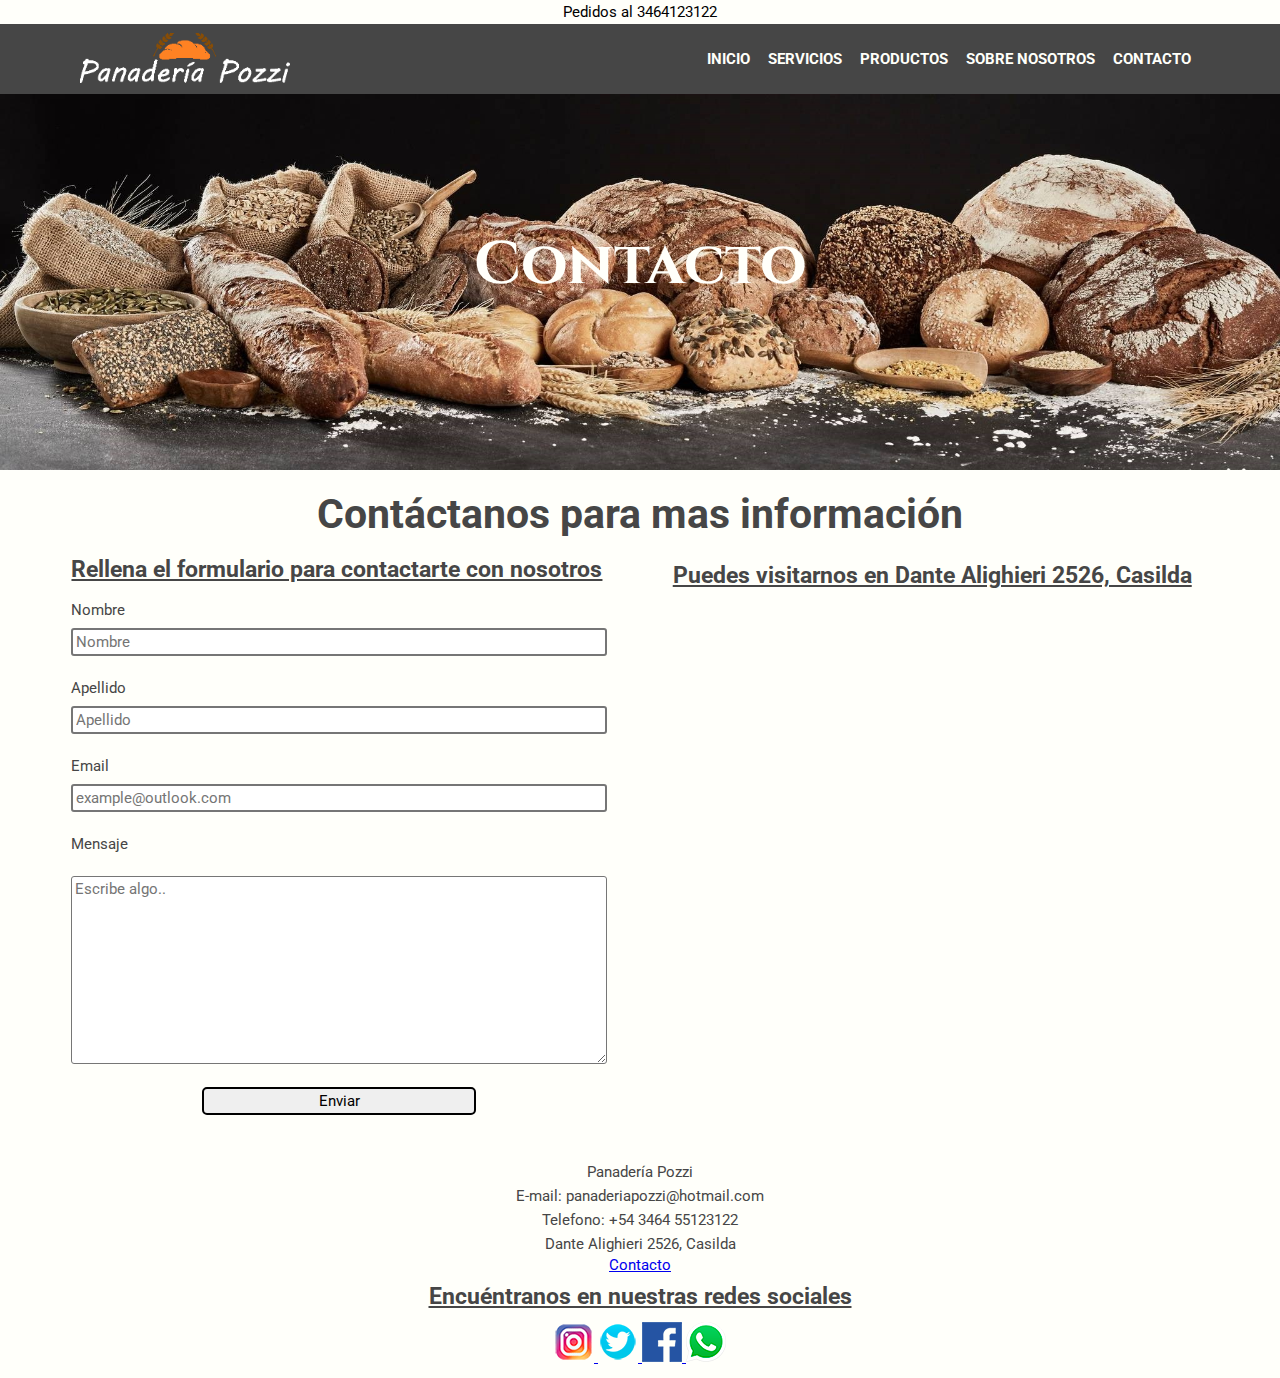
==== pages/contacto.html @ 0dfd6c81 "subida inicial del proyecto" ====
<!DOCTYPE html>
<html lang="en">
<head>
    <meta charset="UTF-8">
    <meta http-equiv="X-UA-Compatible" content="IE=edge">
    <meta name="viewport" content="width=device-width, initial-scale=1.0">
    <link rel="icon" href="../images/logo-favicon/faviconpanaderia.png" type="image/png"/>
    <title>Panadería Pozzi - Contacto</title>
    <link rel="stylesheet" href="../css/style.css">
</head>
<body>
    
    <div class="headerPedidos">
        <p>Pedidos al 3464123122</p>
    </div>
    
    <!--INICIA CONTENEDOR GENERAL-->
    <div class="contenedorGeneral">
        
        <!--INICIA NAV-->
        <div class="contenedorNav" id="nav">
            <nav class="nav">
                <a href="../index.html">
                    <img src="../images/logo-favicon/logopanaderia.png" alt="logo de Panadería Pozzi" class="logoPanaderia">
                </a>
                <ul class="listaDesordenada">
                    <li class="itemsLista">
                        <a href="../index.html" class="linksLista">Inicio</a>
                    </li>
                    <li class="itemsLista">
                        <a href="servicios.html" class="linksLista">Servicios</a>
                    </li>
                    <li class="itemsLista">
                        <a href="productos.html" class="linksLista">Productos</a>
                    </li>
                    <li class="itemsLista">
                        <a href="sobrenosotros.html" class="linksLista">Sobre nosotros</a>
                    </li>
                    <li class="itemsLista">
                        <a href="contacto.html" class="linksLista">Contacto</a>
                    </li>
                </ul>
            </nav>
        </div>
        <!--TERMINA NAV-->
        
        <!--INICIA HEADER-->
        <header class="header" id="header">
            <h1 class="h1Header">Contacto</h1>
            <img src="../images/imagenes-principales/panaderia2.jpg" alt="imagen principal" class="imagenHeader">
        </header>
        <!--TERMINA HEADER-->
        
        <!--EMPIEZA MAIN-->
        <main>
            
            <!--INICIA SECCION FORMULARIO DE CONTACTO-->
            <section class="contenedorFormulario" id="form">
                <div class="h2Titulo">
                    <h2>Contáctanos para mas información</h2>
                </div>
                <form action="#" class="formulario">
                    <fieldset class="contenedorCasillas">
                        <legend>
                            <h3 class="h3Subtitulo">Rellena el formulario para contactarte con nosotros</h3>
                        </legend>
                        <label for="name" class="casilla">Nombre</label>
                        <input type="name" id="name" placeholder="Nombre" class="inputCasilla">
                        <br>    
                        <label for="lastname" class="casilla">Apellido</label>
                        <input type="lastname" id="lastname" placeholder="Apellido" class="inputCasilla">   
                        <br>   
                        <label for="email" class="casilla">Email</label>
                        <input type="email" id="email" placeholder="example@outlook.com" class="inputCasilla">
                        <br>
                        <label for="mensaje" class="casilla">Mensaje</label>
                        <br>
                        <textarea name="e" id="mensaje" cols="30" rows="10" placeholder="Escribe algo.." class="inputCasilla"></textarea>
                        <br>
                        <input type="submit" value="Enviar" class="botonEnviar">
                    </fieldset> 
                    <div class="map">
                        <h3 class="h3Subtitulo">Puedes visitarnos en Dante Alighieri 2526, Casilda</h3>
                        <iframe class="mapa" src="https://www.google.com/maps/embed?pb=!1m18!1m12!1m3!1d836.0761912946494!2d-61.169208714209994!3d-33.04844239927085!2m3!1f0!2f0!3f0!3m2!1i1024!2i768!4f13.1!3m3!1m2!1s0x95b62d3735c07859%3A0x8894fac46215d79d!2sDante%20Alighieri%202526%2C%20Casilda%2C%20Santa%20Fe!5e0!3m2!1ses-419!2sar!4v1653486274850!5m2!1ses-419!2sar" width="100%" height="100%" style="border:0;" allowfullscreen="" loading="lazy" referrerpolicy="no-referrer-when-downgrade"></iframe>
                    </div>
                </form>        
            </section>
            <!--TERMINA SECCION FORMULARIO DE CONTACTO-->
        
        </main>
        <!--TERMINA MAIN-->
        
        <!--EMPIEZA FOOTER-->
        <footer class="contenedorFooter" id="footer">
            <div class="informacionContacto">
                <p class="texto">Panadería Pozzi</p>
                <p class="texto">E-mail: panaderiapozzi@hotmail.com</p>
                <p class="texto">Telefono: +54 3464 55123122</p>
                <p class="texto">Dante Alighieri 2526, Casilda</p>
                <a href="contacto.html" class="texto">Contacto</a>
            </div>    
            <div class="redesSociales">    
                <h3 class="h3Subtitulo">Encuéntranos en nuestras redes sociales</h3>
            </div>
            <div class="logosRedes">    
                <a href="https://www.instagram.com" target="_blank">
                    <img src="../images/logo-redes/logoinstagram.png" alt="logo de instagram">
                </a>
                <a href="https://www.twitter.com" target="_blank">
                    <img src="../images/logo-redes/logotwitter.png" alt="logo de twitter">
                </a>
                <a href="https://www.facebook.com" target="_blank">
                    <img src="../images/logo-redes/logofacebook.png" alt="logo de facebook">
                </a>
                <a href="https://www.whatsapp.com" target="_blank">
                    <img src="../images/logo-redes/logowhatsapp.png" alt="logo de whatsapp">
                </a>
            </div>
        </footer>
        <!--TERMINA FOOTER-->
    
    </div>
    <!--TERMINA CONTENEDOR GENERAL-->

</body>
</html>
---- css/style.css ----
@import url('https://fonts.googleapis.com/css2?family=Cinzel:wght@500&family=Roboto:wght@300&display=swap');

* {
    font-family: 'Roboto', sans-serif;
    margin: 0px;
    padding: 0px;
    box-sizing: border-box;
    overflow-x: hidden;
}

html {
    font-size: 62.5%;
}

body {
    background-color: #FFFFFA;
}

/*RESOLUCION 375PX*/

/*INICIA GRID GENERAL*/
.contenedorGeneral {
    display: grid;
    grid-template-columns: 1fr;
	grid-template-rows: auto;
    grid-template-areas:
    "nav"
    "header"
    "section"
    "productos"
    "form"
    "footer";
}

#nav {
    grid-area: nav;
}

#header {
    grid-area: header;
}

#section {
    grid-area: section;
}

#productos {
    grid-area: productos;
}

#form {
    grid-area: form;
}

#footer {
    grid-area: footer;
}
/* TERMINA GRID GENERAL*/

/* INICIA BARRA DE NAVEGACION*/
.headerPedidos {
    background-color: #FFFFFA;
    text-align: center;
    font-size: 1.5rem;
    padding: 3px;
    display: none;
}   

.contenedorNav {
    background-color: #464646;
    position: sticky;
    top: 0px;
    left: 0px;
    width: 100%;
    z-index:10;
    padding: 6px;
}

/*NAV*/
.nav {
    display: flex;
    flex-direction: column;
    justify-content: center;
    text-align: center;
}

    /*LOGO DE LA NAV*/
    .logoPanaderia {
        max-height: 40px;
        margin: 3px;
    }

        /*UL*/
        .listaDesordenada {
            list-style: none;
            display: flex;
            justify-content: space-evenly;
            padding: 6px 0px;
        }

            /*LI*/
            .itemsLista {
                font-size: 1.1rem;
                text-transform: uppercase;
                width: max-content;
                padding: 3px;
            }
        
                /*A*/
                .linksLista {
                color: #FFFFFA;
                text-decoration: none;
                list-style: none;
                font-weight: bold;
            }

            /*HOVER A*/
            .linksLista:hover {
                color: #FF6600;
                transition: 0.5s;
                border-radius: 4px;
                cursor: pointer;
            }
/*TERMINA BARRA DE NAVEGACION*/

/* INICIA IMAGEN PRINCIPAL Y TITULO PRINCIPAL*/
.header {
    width: 100%;
    position: relative;
    text-align: center;
    display: inline-block;
}
    
    .h1Header {
        color: #FFFFFA;
        position: absolute;
        top: 45%;
        left: 50%;
        font-family: 'Cinzel', serif;
        font-size: 2.7rem;
        transform: translate(-50%, -50%);
        width: 100%;
    }
    
    .imagenHeader {
        width: 100%;
        }
/*TERMINA IMAGEN PRINCIPAL Y TITULO PRINCIPAL*/

/* INICIA TITULOS SECUNDARIOS*/
.h2Titulo {
    color: #464646;
    font-size: 1.5rem;
    text-align: center;
    padding: 6px;
}

.h3Subtitulo {
    font-size: 1.7rem;
    text-decoration: underline;
    padding: 6px;
}
/* TERMINA TITULOS SECUNDARIOS*/

/*INICIA SECCIONES*/
.contenedorSeccion {
    font-size: 1.5rem;
    color: #464646;
    display: flex;
    flex-direction: column;
    margin: 12px;
}

    .contenedorArticulos {
        display: flex;
        flex-direction: column;
    }

        .articulo {
            text-align: center;
            padding: 6px;
        }

            .imagenServiciosNosotros {
                padding: 6px;
            }

            .texto{
                font-size: 1.5rem;
                padding: 3px;
                text-align: center;
            }
/*TERMINA SECCIONES*/

/*INICIA SECCION PRODUCTOS*/
.contenedorProductos {
    display: flex;
    flex-direction: column;
    color: #464646;
    font-size: 1.5rem;
    padding: 0px;
    margin: 12px;
}

    .producto {
        display: flex;
        flex-direction: column;
        align-items: center;
        padding: 6px;
        width: 100%;
    }

        .infoProducto {
            display: flex;
            flex-direction: column;
            align-items: center;
            width: 100%;
        }

            .imagen {
                width: 100%;
                max-width: 450px;
            }

                .botonComprar {
                    font-size: 1.5rem;
                    padding: 3px;
                    width: 100px;
                    border-radius: 5px;
                    border-style: solid;
                    margin: 6px 0px;
                }

                .botonComprar:hover {
                    background-color: #FF6600;
                    transition: 0.5s;
                    color: white;
                }
/*TERMINA SECCION PRODUCTOS*/

/*INICIO FORMULARIO Y CONTACTO*/
.contenedorFormulario {
    color: #464646;
    display: flex;
    flex-direction: column;
    margin: 12px;
}

    .formulario {
        display: flex;
        flex-direction: column;
        justify-content: center;
        padding: 6px;
    }

        .contenedorCasillas {
            display: flex;
            flex-direction: column;
            gap: 3px;
            border: none;
            padding: 6px;
        }

            .casilla {
                font-size: 1.5rem;
                padding: 6px;
            }

            .inputCasilla {
                font-size: 1.5rem;
                padding: 3px;
                margin: 0px 6px;
                border-radius: 3px;
                border-style: solid;
            }

            .botonEnviar {
                font-size: 1.5rem;
                padding: 3px;
                width: 100%;
                border-radius: 5px;
                border-style: solid;
                margin: 6px 0px;
            }

                .botonEnviar:hover {
                    background-color: #FF6600;
                    transition: 0.5s;
                    color: white;
                }

        .map {
            width: 100%;
            overflow: hidden;
            padding: 6px;
            display: flex;
            flex-direction: column;
            align-self: center;
        }
/*TERMINA FORMULARIO Y CONTACTO*/

/*EMPIEZA FOOTER*/
.contenedorFooter{
    font-size: 1.5rem;
    color: #464646;
    display: flex;
    flex-direction: column;
    margin: 12px;
}

    .informacionContacto{
        text-align: center;
        padding: 3px;
    }

    .redesSociales{
        text-align: center;
        }
    
    .logosRedes{
        text-align: center;
        padding-top: 6px;
    }
/*TERMINA FOOTER*/


/*----------------------------------------------------------------*/


/*RESOLUCION 768px*/

@media (min-width: 768px) {
    
/*INICIA GRID GENERAL*/
.contenedorGeneral {
    display: grid;
    grid-template-columns: repeat (2, 1fr);
    grid-template-rows: auto;
    grid-template-areas:
    "nav nav"
    "header header"
    "section section"
    "productos productos"
    "form form"
    "footer footer";
}
/*TERMINAS GRID GENERAL*/

/*INICIA BARRA DE NAVEGACION*/
    .headerPedidos{
        display: none;
    }

/*NAV*/        
.nav {
    flex-direction: row;
    justify-content: space-between;
    margin: 0px auto;
}

    /*LOGO DE LA NAV*/        
    .logoPanaderia {
        max-height: 40px;
        margin-left: 20px;
    }        

        /*UL*/           
        .listaDesordenada {
            margin-right: 20px;
            align-items: center;
        }
            /*LI*/           
            .itemsLista {
                font-size: 1.3rem;
                margin: 0px 4px;
            }
/*TERMINA BARRA DE NAVEGACION*/

/*COMIENZA CONTENIDO MAIN*/

/*INICA IMAGEN PRINCIPAL Y TITULO PRINCIPAL*/
.h1Header {
    font-size: 3.5rem;
}
/*INICA IMAGEN PRINCIPAL Y TITULO PRINCIPAL*/

/*INICIA TITULOS SECUNDARIOS*/
.h2Titulo {
    font-size: 2rem;
}

.h3Subtitulo {
    font-size: 1.7rem;
}
/*TERMINA TITULOS SECUNDARIOS*/

/*INICIA SECCIONES*/
.contenedorArticulos {
    align-self: center;
    width: 80%;
}

    .articulo{
        width: 100%;
    }
/*TERMINA SECCIONES*/

/*INICIA FORMULARIO Y CONTACTO*/
.formulario {
    width: 80%;
    align-self: center;
}

.mapa {
    height: 400px;
}
/*TERMINA FORMULARIO Y CONTACTO*/

/*INICIA SECCION PRODUCTOS*/
.contenedorProductos {
    flex-wrap: wrap;
    flex-direction: row;
    justify-content: space-evenly;
}

    .producto {
        width: 50%;
    }

    .imagen {
        max-width: 330px;
    }
/*TERMINA SECCION PRODUCTOS*/

}


/*----------------------------------------------------------------*/


/*RESOLUCION 1024PX*/

@media (min-width: 1024px) {

/*INICIA GRID GENERAL*/
.contenedorGeneral {
    display: grid;
    grid-template-columns: repeat (4, 1fr);
    grid-template-rows: auto;
    grid-template-areas:
    "nav nav nav nav"
    "header header header header"
    "section section section section"
    "productos productos productos productos"
    "form form form form"
    "footer footer footer footer";
}
/*TERMINA GRID GENERAL*/

/*INICIA BARRA DE NAVEGACION*/
    .headerPedidos{
        display: block;
    }

        /*LOGO DE LA NAV*/
        .logoPanaderia {
            max-height: 50px;
            margin-left: 40px;
        }

            /*UL*/
            .listaDesordenada {
                margin-right: 40px;
                align-items: center;
            }

                /*LI*/           
                .itemsLista {
                    font-size: 1.5rem;
                    margin: 0px 6px;
                }
/*TERMINA BARRA DE NAVEGACION*/

/*INICIA IMAGEN PRINCIPAL Y TITULO PRINCIPAL*/
.h1Header {
    font-size: 5rem;
}
/*TERMINA IMAGEN PRINCIPAL Y TITULO PRINCIPAL*/

.h2Titulo {
    font-size: 2.5rem;
}

.h3Subtitulo {
    font-size: 2rem;
}
/*INICIA TITULOS SECUNDARIOS*/

/*INICIA SECCIONES*/
    .contenedorArticulos {
        flex-direction: row;
        justify-content: space-evenly;
        width: 100%;
    }
/*TERMINA SECCIONES*/

/*INICIA FORMULARIO Y CONTACTO*/
.formulario {
    width: 100%;
}
/*TERMINA FORMULARIO Y COTACTO*/

/*INICIA SECCION PRODUCTOS*/
    .producto {
        width: 30%;
    }

    .imagen {
        max-width: 300px;
    }

    .imagen:hover {
        transform: scale(1.03);
        transition: 1s;
        cursor: pointer;
    }

        .infoProducto {
            display: flex;
            flex-direction: column;
            align-items: center;
        }

/*TERMINA SECCION PRODUCTOS*/
}


/*----------------------------------------------------------------*/


/*INICIA RESOLUCION 1200px*/

@media (min-width: 1200px) {
    
/*INICIA GRID GENERAL*/
.contenedorGeneral {
    display: grid;
    grid-template-columns: repeat (5, 1fr);
    grid-template-rows: auto;
    grid-template-areas:
    "nav nav nav nav"
    "header header header header"
    "section section section section"
    "productos productos productos productos"
    "form form form form"
    "footer footer footer footer";
}
/*INICIA GRID GENERAL*/

/*INICIA BARRA DE NAVEGACION*/
    .headerPedidos {
        display: block;
    }
    
    /*NAV*/
    .nav {
        max-width: 1200px;
    }
    
    /*LOGO DE LA NAV*/
    .logoPanaderia {
        max-height: 50px;
    }

        /*LI*/           
        .itemsLista {
            font-size: 1.5rem;
            margin: 0px 6px;
        }
/*TERMINA BARRA DE NAVEGACION*/

/*INICIA IMAGEN PRINCIPAL Y TITULO PRINCIPAL*/
.h1Header {
font-size: 6rem;
}
/*TERMINA IMAGEN PRINCIPAL Y TITULO PRINCIPAL*/

/*INICIA TITULOS SECUNDARIOS*/
.h2Titulo {
    font-size: 2.7rem;
}

.h3Subtitulo {
    font-size: 2.3rem;
}
/*TERMINA TITULOS SECUNDARIOS*/

/*INICIA SECCIONES*/
.articulo {
    width: 30%;
}
/*TERMINA SECCION PRODUCTOS*/

/*INICIA FORMULARIO Y CONTACTO*/
.formulario {
    width: 100%;
    flex-direction: row;
    justify-content: space-evenly;
}

    .contenedorCasillas {
        width: 45%;
    }

    .map {
        width: 45%;
        align-self: flex-start;
    }

        .botonEnviar {
            width: 50%;
            align-self: center;
        }
/*TERMINA FORMULARIO Y CONTACTO*/

/*INICIA SECCION PRODUCTOS*/
.contenedorProductos {
flex-direction: row;
}

    .producto {
        width: 25%;
    }

    .imagen{
        padding: 24px;
        max-width: 400px;
    }

    .imagen:hover {
        transform: scale(1.05);
        transition: 1s;
        cursor: pointer;
    }
    /*TERMINA SECCION PRODUCTOS*/

}
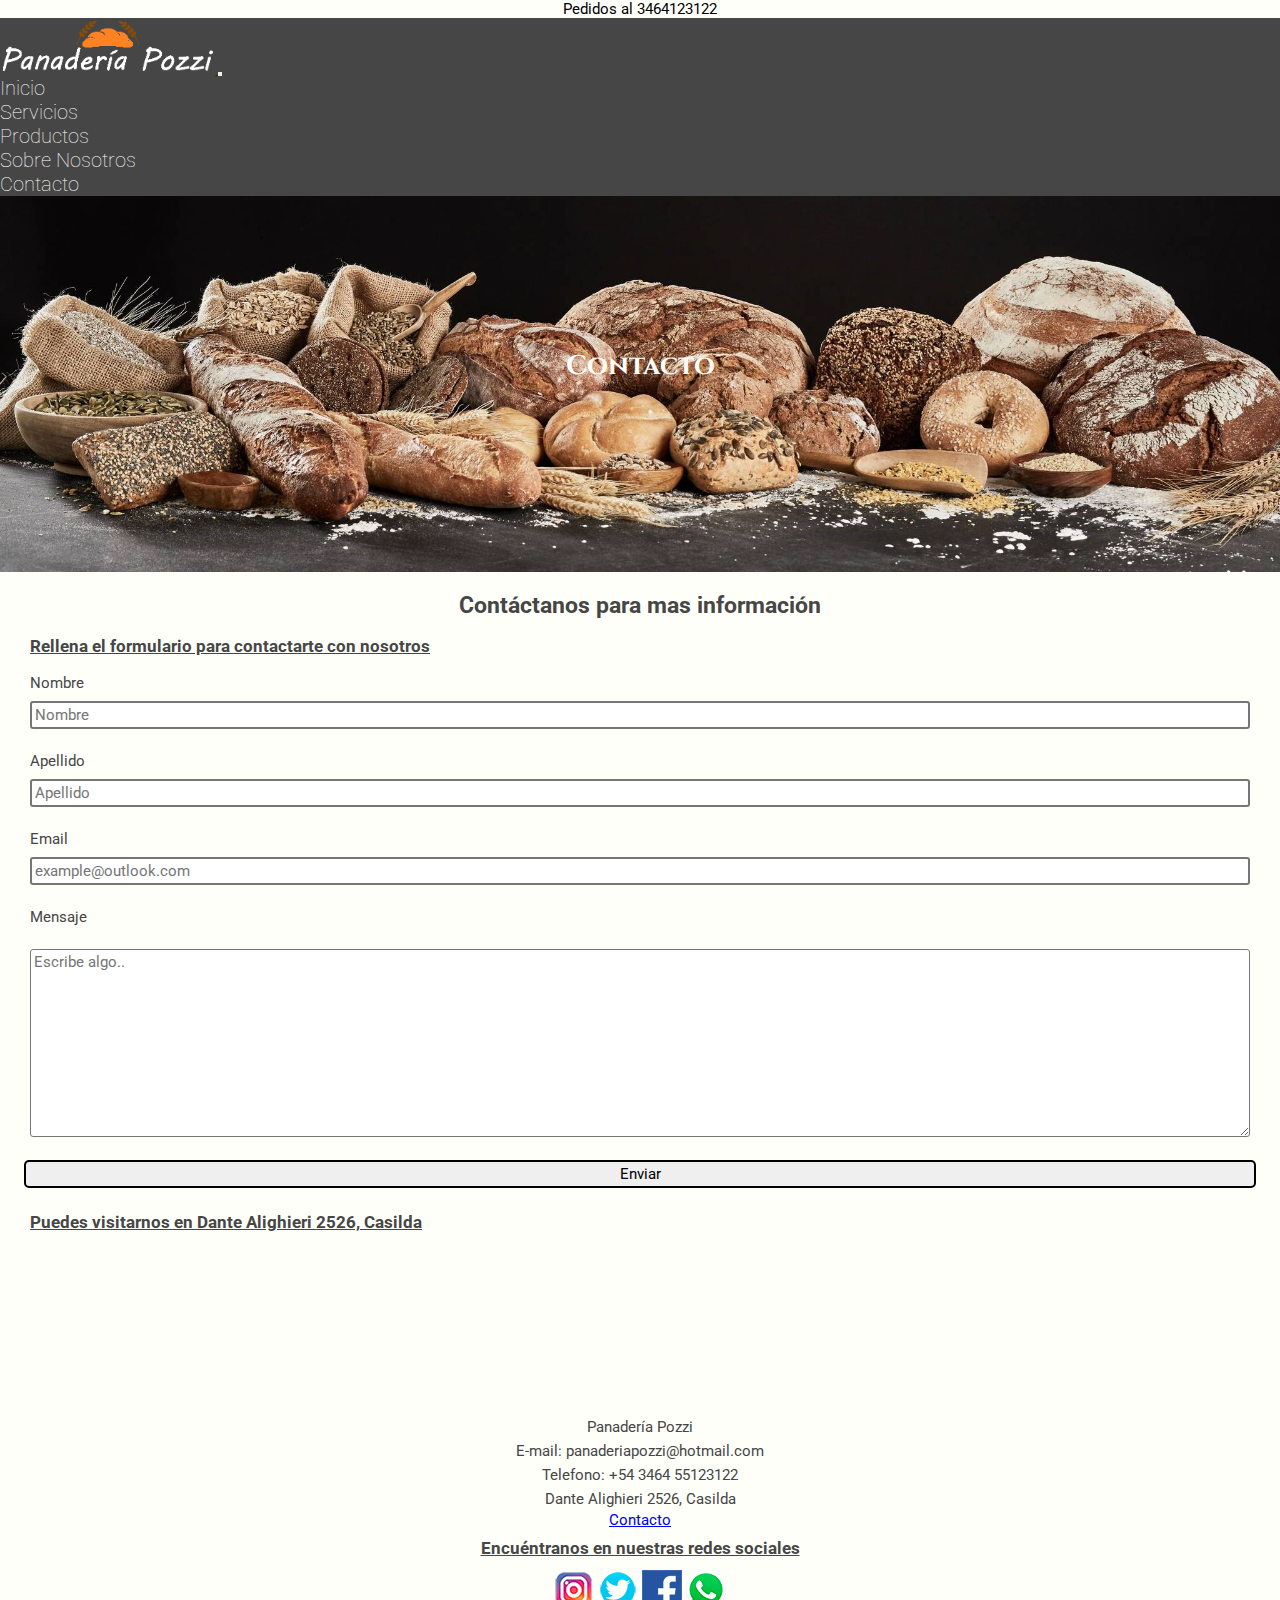
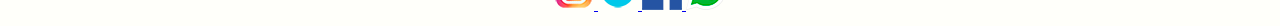
==== commit 2b489152: "subida de nav bootstrap" ====
--- a/pages/contacto.html
+++ b/pages/contacto.html
@@ -1,45 +1,58 @@
 <!DOCTYPE html>
 <html lang="en">
 <head>
-    <meta charset="UTF-8">
+    <meta charset="utf-8">
     <meta http-equiv="X-UA-Compatible" content="IE=edge">
-    <meta name="viewport" content="width=device-width, initial-scale=1.0">
+    <meta name="viewport" content="width=device-width, initial-scale=1">
     <link rel="icon" href="../images/logo-favicon/faviconpanaderia.png" type="image/png"/>
-    <title>Panadería Pozzi - Contacto</title>
+    <title>Panadería Pozzi - Te acompañamos en cada ocasión</title>
+    
+    <!-- Bootstrap CSS -->
+    <link href="https://cdn.jsdelivr.net/npm/bootstrap@5.0.2/dist/css/bootstrap.min.css" rel="stylesheet" integrity="sha384-EVSTQN3/azprG1Anm3QDgpJLIm9Nao0Yz1ztcQTwFspd3yD65VohhpuuCOmLASjC" crossorigin="anonymous">
+    
+    <!-- MI CSS -->
     <link rel="stylesheet" href="../css/style.css">
 </head>
+
 <body>
     
     <div class="headerPedidos">
-        <p>Pedidos al 3464123122</p>
+        <p class="my-0">Pedidos al 3464123122</p>
     </div>
     
     <!--INICIA CONTENEDOR GENERAL-->
     <div class="contenedorGeneral">
         
         <!--INICIA NAV-->
-        <div class="contenedorNav" id="nav">
-            <nav class="nav">
-                <a href="../index.html">
-                    <img src="../images/logo-favicon/logopanaderia.png" alt="logo de Panadería Pozzi" class="logoPanaderia">
-                </a>
-                <ul class="listaDesordenada">
-                    <li class="itemsLista">
-                        <a href="../index.html" class="linksLista">Inicio</a>
-                    </li>
-                    <li class="itemsLista">
-                        <a href="servicios.html" class="linksLista">Servicios</a>
-                    </li>
-                    <li class="itemsLista">
-                        <a href="productos.html" class="linksLista">Productos</a>
-                    </li>
-                    <li class="itemsLista">
-                        <a href="sobrenosotros.html" class="linksLista">Sobre nosotros</a>
-                    </li>
-                    <li class="itemsLista">
-                        <a href="contacto.html" class="linksLista">Contacto</a>
-                    </li>
-                </ul>
+        <div id="nav" class="sticky-top">
+            <nav class="navbar navbar-expand-md navbar-light bg-grey">
+                <div class="container-fluid">
+                    <a class="navbar-brand" href="../index.html">
+                        <img src="../images/logo-favicon/logopanaderia.png" alt="logo de Panadería Pozzi" class="logoPanaderia">
+                    </a>
+                    <button class="navbar-toggler" type="button" data-bs-toggle="collapse" data-bs-target="#navbarSupportedContent" aria-controls="navbarSupportedContent" aria-expanded="false" aria-label="Toggle navigation">
+                    <span class="navbar-toggler-icon"></span>
+                    </button>
+                    <div class="collapse navbar-collapse" id="navbarSupportedContent">
+                        <ul class="navbar-nav ms-auto mb-0 mb-lg-0">
+                            <li class="nav-item px-2 py-2">
+                                <a class="links-lista" aria-current="page" href="../index.html">Inicio</a>
+                            </li>
+                            <li class="nav-item px-2 py-2">
+                                <a class="links-lista" href="servicios.html">Servicios</a>
+                            </li>
+                            <li class="nav-item px-2 py-2">
+                                <a class="links-lista" href="productos.html">Productos</a>
+                            </li>
+                            <li class="nav-item px-2 py-2">
+                                <a class="links-lista" href="sobrenosotros.html">Sobre Nosotros</a>
+                            </li>
+                            <li class="nav-item px-2 py-2">
+                                <a class="links-lista" href="contacto.html">Contacto</a>
+                            </li>
+                        </ul>
+                    </div>
+                </div>
             </nav>
         </div>
         <!--TERMINA NAV-->
@@ -122,5 +135,8 @@
     </div>
     <!--TERMINA CONTENEDOR GENERAL-->
 
+    <!-- Option 1: Bootstrap Bundle with Popper -->
+    <script src="https://cdn.jsdelivr.net/npm/bootstrap@5.0.2/dist/js/bootstrap.bundle.min.js" integrity="sha384-MrcW6ZMFYlzcLA8Nl+NtUVF0sA7MsXsP1UyJoMp4YLEuNSfAP+JcXn/tWtIaxVXM" crossorigin="anonymous"></script>
+
 </body>
 </html>--- a/css/style.css
+++ b/css/style.css
@@ -5,7 +5,6 @@
     margin: 0px;
     padding: 0px;
     box-sizing: border-box;
-    overflow-x: hidden;
 }
 
 html {
@@ -16,112 +15,42 @@
     background-color: #FFFFFA;
 }
 
-/*RESOLUCION 375PX*/
-
-/*INICIA GRID GENERAL*/
-.contenedorGeneral {
-    display: grid;
-    grid-template-columns: 1fr;
-	grid-template-rows: auto;
-    grid-template-areas:
-    "nav"
-    "header"
-    "section"
-    "productos"
-    "form"
-    "footer";
-}
-
-#nav {
-    grid-area: nav;
-}
-
-#header {
-    grid-area: header;
-}
-
-#section {
-    grid-area: section;
-}
-
-#productos {
-    grid-area: productos;
-}
-
-#form {
-    grid-area: form;
-}
-
-#footer {
-    grid-area: footer;
-}
-/* TERMINA GRID GENERAL*/
-
-/* INICIA BARRA DE NAVEGACION*/
 .headerPedidos {
     background-color: #FFFFFA;
     text-align: center;
     font-size: 1.5rem;
-    padding: 3px;
-    display: none;
-}   
-
-.contenedorNav {
+} 
+
+/* INCIA NAVBAR*/
+
+.bg-grey {
     background-color: #464646;
-    position: sticky;
-    top: 0px;
-    left: 0px;
-    width: 100%;
-    z-index:10;
-    padding: 6px;
-}
-
-/*NAV*/
-.nav {
-    display: flex;
-    flex-direction: column;
-    justify-content: center;
-    text-align: center;
-}
-
-    /*LOGO DE LA NAV*/
-    .logoPanaderia {
-        max-height: 40px;
-        margin: 3px;
-    }
-
-        /*UL*/
-        .listaDesordenada {
-            list-style: none;
-            display: flex;
-            justify-content: space-evenly;
-            padding: 6px 0px;
-        }
-
-            /*LI*/
-            .itemsLista {
-                font-size: 1.1rem;
-                text-transform: uppercase;
-                width: max-content;
-                padding: 3px;
-            }
-        
-                /*A*/
-                .linksLista {
-                color: #FFFFFA;
-                text-decoration: none;
-                list-style: none;
-                font-weight: bold;
-            }
-
-            /*HOVER A*/
-            .linksLista:hover {
-                color: #FF6600;
-                transition: 0.5s;
-                border-radius: 4px;
-                cursor: pointer;
-            }
-/*TERMINA BARRA DE NAVEGACION*/
+}
+
+/*LOGO DE LA NAV*/
+.logoPanaderia {
+    max-height: 50px;
+    margin: 3px;
+}
+
+    /*A*/
+    .links-lista {
+        color: #FFFFFA;
+        text-decoration: none;
+        list-style: none;
+        font-weight: lighter;
+        font-size: 2rem;
+    }
+
+    /*HOVER A*/
+    .links-lista:hover {
+        color: #FF6600;
+        transition: 0.5s;
+        border-radius: 4px;
+        cursor: pointer;
+    }
+
+/*TERMINA NAVBAR*/
 
 /* INICIA IMAGEN PRINCIPAL Y TITULO PRINCIPAL*/
 .header {
@@ -321,327 +250,4 @@
         text-align: center;
         padding-top: 6px;
     }
-/*TERMINA FOOTER*/
-
-
-/*----------------------------------------------------------------*/
-
-
-/*RESOLUCION 768px*/
-
-@media (min-width: 768px) {
-    
-/*INICIA GRID GENERAL*/
-.contenedorGeneral {
-    display: grid;
-    grid-template-columns: repeat (2, 1fr);
-    grid-template-rows: auto;
-    grid-template-areas:
-    "nav nav"
-    "header header"
-    "section section"
-    "productos productos"
-    "form form"
-    "footer footer";
-}
-/*TERMINAS GRID GENERAL*/
-
-/*INICIA BARRA DE NAVEGACION*/
-    .headerPedidos{
-        display: none;
-    }
-
-/*NAV*/        
-.nav {
-    flex-direction: row;
-    justify-content: space-between;
-    margin: 0px auto;
-}
-
-    /*LOGO DE LA NAV*/        
-    .logoPanaderia {
-        max-height: 40px;
-        margin-left: 20px;
-    }        
-
-        /*UL*/           
-        .listaDesordenada {
-            margin-right: 20px;
-            align-items: center;
-        }
-            /*LI*/           
-            .itemsLista {
-                font-size: 1.3rem;
-                margin: 0px 4px;
-            }
-/*TERMINA BARRA DE NAVEGACION*/
-
-/*COMIENZA CONTENIDO MAIN*/
-
-/*INICA IMAGEN PRINCIPAL Y TITULO PRINCIPAL*/
-.h1Header {
-    font-size: 3.5rem;
-}
-/*INICA IMAGEN PRINCIPAL Y TITULO PRINCIPAL*/
-
-/*INICIA TITULOS SECUNDARIOS*/
-.h2Titulo {
-    font-size: 2rem;
-}
-
-.h3Subtitulo {
-    font-size: 1.7rem;
-}
-/*TERMINA TITULOS SECUNDARIOS*/
-
-/*INICIA SECCIONES*/
-.contenedorArticulos {
-    align-self: center;
-    width: 80%;
-}
-
-    .articulo{
-        width: 100%;
-    }
-/*TERMINA SECCIONES*/
-
-/*INICIA FORMULARIO Y CONTACTO*/
-.formulario {
-    width: 80%;
-    align-self: center;
-}
-
-.mapa {
-    height: 400px;
-}
-/*TERMINA FORMULARIO Y CONTACTO*/
-
-/*INICIA SECCION PRODUCTOS*/
-.contenedorProductos {
-    flex-wrap: wrap;
-    flex-direction: row;
-    justify-content: space-evenly;
-}
-
-    .producto {
-        width: 50%;
-    }
-
-    .imagen {
-        max-width: 330px;
-    }
-/*TERMINA SECCION PRODUCTOS*/
-
-}
-
-
-/*----------------------------------------------------------------*/
-
-
-/*RESOLUCION 1024PX*/
-
-@media (min-width: 1024px) {
-
-/*INICIA GRID GENERAL*/
-.contenedorGeneral {
-    display: grid;
-    grid-template-columns: repeat (4, 1fr);
-    grid-template-rows: auto;
-    grid-template-areas:
-    "nav nav nav nav"
-    "header header header header"
-    "section section section section"
-    "productos productos productos productos"
-    "form form form form"
-    "footer footer footer footer";
-}
-/*TERMINA GRID GENERAL*/
-
-/*INICIA BARRA DE NAVEGACION*/
-    .headerPedidos{
-        display: block;
-    }
-
-        /*LOGO DE LA NAV*/
-        .logoPanaderia {
-            max-height: 50px;
-            margin-left: 40px;
-        }
-
-            /*UL*/
-            .listaDesordenada {
-                margin-right: 40px;
-                align-items: center;
-            }
-
-                /*LI*/           
-                .itemsLista {
-                    font-size: 1.5rem;
-                    margin: 0px 6px;
-                }
-/*TERMINA BARRA DE NAVEGACION*/
-
-/*INICIA IMAGEN PRINCIPAL Y TITULO PRINCIPAL*/
-.h1Header {
-    font-size: 5rem;
-}
-/*TERMINA IMAGEN PRINCIPAL Y TITULO PRINCIPAL*/
-
-.h2Titulo {
-    font-size: 2.5rem;
-}
-
-.h3Subtitulo {
-    font-size: 2rem;
-}
-/*INICIA TITULOS SECUNDARIOS*/
-
-/*INICIA SECCIONES*/
-    .contenedorArticulos {
-        flex-direction: row;
-        justify-content: space-evenly;
-        width: 100%;
-    }
-/*TERMINA SECCIONES*/
-
-/*INICIA FORMULARIO Y CONTACTO*/
-.formulario {
-    width: 100%;
-}
-/*TERMINA FORMULARIO Y COTACTO*/
-
-/*INICIA SECCION PRODUCTOS*/
-    .producto {
-        width: 30%;
-    }
-
-    .imagen {
-        max-width: 300px;
-    }
-
-    .imagen:hover {
-        transform: scale(1.03);
-        transition: 1s;
-        cursor: pointer;
-    }
-
-        .infoProducto {
-            display: flex;
-            flex-direction: column;
-            align-items: center;
-        }
-
-/*TERMINA SECCION PRODUCTOS*/
-}
-
-
-/*----------------------------------------------------------------*/
-
-
-/*INICIA RESOLUCION 1200px*/
-
-@media (min-width: 1200px) {
-    
-/*INICIA GRID GENERAL*/
-.contenedorGeneral {
-    display: grid;
-    grid-template-columns: repeat (5, 1fr);
-    grid-template-rows: auto;
-    grid-template-areas:
-    "nav nav nav nav"
-    "header header header header"
-    "section section section section"
-    "productos productos productos productos"
-    "form form form form"
-    "footer footer footer footer";
-}
-/*INICIA GRID GENERAL*/
-
-/*INICIA BARRA DE NAVEGACION*/
-    .headerPedidos {
-        display: block;
-    }
-    
-    /*NAV*/
-    .nav {
-        max-width: 1200px;
-    }
-    
-    /*LOGO DE LA NAV*/
-    .logoPanaderia {
-        max-height: 50px;
-    }
-
-        /*LI*/           
-        .itemsLista {
-            font-size: 1.5rem;
-            margin: 0px 6px;
-        }
-/*TERMINA BARRA DE NAVEGACION*/
-
-/*INICIA IMAGEN PRINCIPAL Y TITULO PRINCIPAL*/
-.h1Header {
-font-size: 6rem;
-}
-/*TERMINA IMAGEN PRINCIPAL Y TITULO PRINCIPAL*/
-
-/*INICIA TITULOS SECUNDARIOS*/
-.h2Titulo {
-    font-size: 2.7rem;
-}
-
-.h3Subtitulo {
-    font-size: 2.3rem;
-}
-/*TERMINA TITULOS SECUNDARIOS*/
-
-/*INICIA SECCIONES*/
-.articulo {
-    width: 30%;
-}
-/*TERMINA SECCION PRODUCTOS*/
-
-/*INICIA FORMULARIO Y CONTACTO*/
-.formulario {
-    width: 100%;
-    flex-direction: row;
-    justify-content: space-evenly;
-}
-
-    .contenedorCasillas {
-        width: 45%;
-    }
-
-    .map {
-        width: 45%;
-        align-self: flex-start;
-    }
-
-        .botonEnviar {
-            width: 50%;
-            align-self: center;
-        }
-/*TERMINA FORMULARIO Y CONTACTO*/
-
-/*INICIA SECCION PRODUCTOS*/
-.contenedorProductos {
-flex-direction: row;
-}
-
-    .producto {
-        width: 25%;
-    }
-
-    .imagen{
-        padding: 24px;
-        max-width: 400px;
-    }
-
-    .imagen:hover {
-        transform: scale(1.05);
-        transition: 1s;
-        cursor: pointer;
-    }
-    /*TERMINA SECCION PRODUCTOS*/
-
-}+/*TERMINA FOOTER*/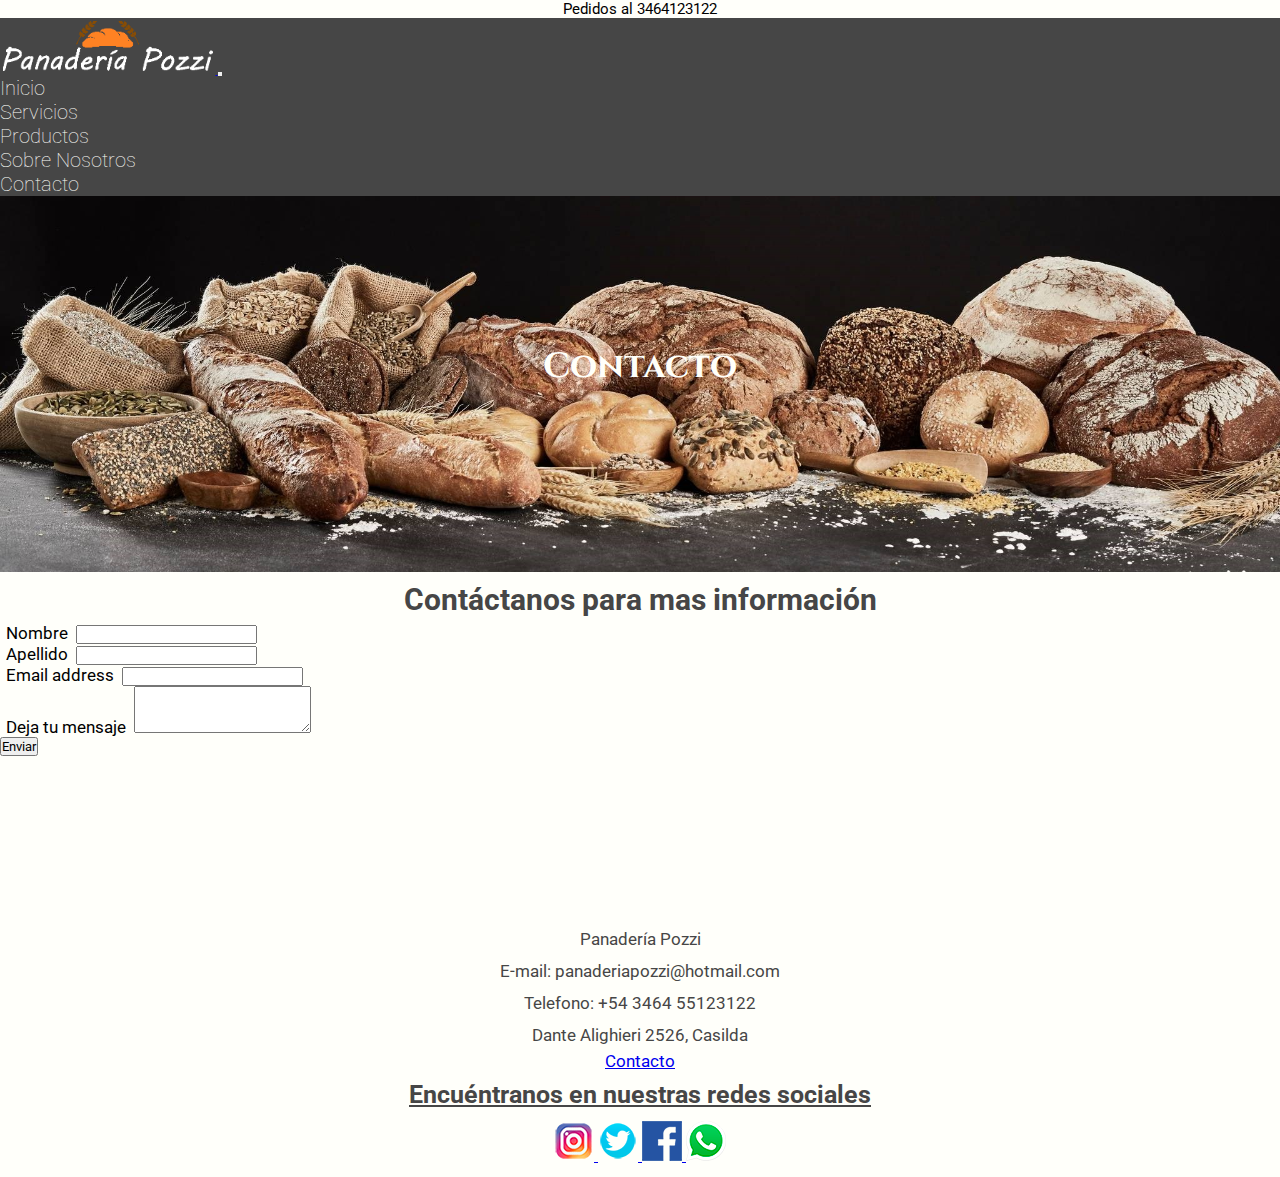
==== commit a167fe39: "subida de secciones con grid de bootstrap" ====
--- a/pages/contacto.html
+++ b/pages/contacto.html
@@ -68,35 +68,30 @@
         <main>
             
             <!--INICIA SECCION FORMULARIO DE CONTACTO-->
-            <section class="contenedorFormulario" id="form">
+            <section class="contenedorFormulario">
                 <div class="h2Titulo">
                     <h2>Contáctanos para mas información</h2>
                 </div>
-                <form action="#" class="formulario">
-                    <fieldset class="contenedorCasillas">
-                        <legend>
-                            <h3 class="h3Subtitulo">Rellena el formulario para contactarte con nosotros</h3>
-                        </legend>
-                        <label for="name" class="casilla">Nombre</label>
-                        <input type="name" id="name" placeholder="Nombre" class="inputCasilla">
-                        <br>    
-                        <label for="lastname" class="casilla">Apellido</label>
-                        <input type="lastname" id="lastname" placeholder="Apellido" class="inputCasilla">   
-                        <br>   
-                        <label for="email" class="casilla">Email</label>
-                        <input type="email" id="email" placeholder="example@outlook.com" class="inputCasilla">
-                        <br>
-                        <label for="mensaje" class="casilla">Mensaje</label>
-                        <br>
-                        <textarea name="e" id="mensaje" cols="30" rows="10" placeholder="Escribe algo.." class="inputCasilla"></textarea>
-                        <br>
-                        <input type="submit" value="Enviar" class="botonEnviar">
-                    </fieldset> 
-                    <div class="map">
-                        <h3 class="h3Subtitulo">Puedes visitarnos en Dante Alighieri 2526, Casilda</h3>
-                        <iframe class="mapa" src="https://www.google.com/maps/embed?pb=!1m18!1m12!1m3!1d836.0761912946494!2d-61.169208714209994!3d-33.04844239927085!2m3!1f0!2f0!3f0!3m2!1i1024!2i768!4f13.1!3m3!1m2!1s0x95b62d3735c07859%3A0x8894fac46215d79d!2sDante%20Alighieri%202526%2C%20Casilda%2C%20Santa%20Fe!5e0!3m2!1ses-419!2sar!4v1653486274850!5m2!1ses-419!2sar" width="100%" height="100%" style="border:0;" allowfullscreen="" loading="lazy" referrerpolicy="no-referrer-when-downgrade"></iframe>
-                    </div>
-                </form>        
+                <div class="py-3">
+                    <label for="exampleFormControlInput1" class="form-label texto">Nombre</label>
+                    <input type="email" class="form-control" id="exampleFormControlInput1">
+                </div>
+                <div class="py-3">
+                    <label for="exampleFormControlInput1" class="form-label texto">Apellido</label>
+                    <input type="email" class="form-control" id="exampleFormControlInput1">
+                </div>
+                <div class="py-3">
+                    <label for="exampleFormControlInput1" class="form-label texto">Email address</label>
+                    <input type="email" class="form-control" id="exampleFormControlInput1">
+                </div>
+                <div class="py-3">
+                    <label for="exampleFormControlTextarea1" class="form-label texto">Deja tu mensaje</label>
+                    <textarea class="form-control" id="exampleFormControlTextarea1" rows="3"></textarea>
+                </div>
+                <button type="button" class="btn btn-primary btn-lg">Enviar</button>
+                <div class="py-3">
+                    <iframe class="mapa" src="https://www.google.com/maps/embed?pb=!1m18!1m12!1m3!1d836.0761912946494!2d-61.169208714209994!3d-33.04844239927085!2m3!1f0!2f0!3f0!3m2!1i1024!2i768!4f13.1!3m3!1m2!1s0x95b62d3735c07859%3A0x8894fac46215d79d!2sDante%20Alighieri%202526%2C%20Casilda%2C%20Santa%20Fe!5e0!3m2!1ses-419!2sar!4v1653486274850!5m2!1ses-419!2sar" width="100%" height="100%" style="border:0;" allowfullscreen="" loading="lazy" referrerpolicy="no-referrer-when-downgrade"></iframe>
+                </div>
             </section>
             <!--TERMINA SECCION FORMULARIO DE CONTACTO-->
         
--- a/css/style.css
+++ b/css/style.css
@@ -21,7 +21,7 @@
     font-size: 1.5rem;
 } 
 
-/* INCIA NAVBAR*/
+/*------------------INCIA NAVBAR------------------*/
 
 .bg-grey {
     background-color: #464646;
@@ -50,14 +50,16 @@
         cursor: pointer;
     }
 
-/*TERMINA NAVBAR*/
-
-/* INICIA IMAGEN PRINCIPAL Y TITULO PRINCIPAL*/
+/*------------------TERMINA NAVBAR------------------*/
+
+/*------------------INICIA IMAGEN PRINCIPAL Y TITULO PRINCIPAL------------------*/
+
 .header {
     width: 100%;
     position: relative;
     text-align: center;
     display: inline-block;
+    overflow: hidden;
 }
     
     .h1Header {
@@ -69,166 +71,79 @@
         font-size: 2.7rem;
         transform: translate(-50%, -50%);
         width: 100%;
+        transition: 0.5s;
     }
     
     .imagenHeader {
         width: 100%;
         }
-/*TERMINA IMAGEN PRINCIPAL Y TITULO PRINCIPAL*/
-
-/* INICIA TITULOS SECUNDARIOS*/
-.h2Titulo {
+
+/*------------------TERMINA IMAGEN PRINCIPAL Y TITULO PRINCIPAL------------------*/
+
+/*------------------INICIA TITULOS SECUNDARIOS------------------*/
+
+    .h2Titulo {
     color: #464646;
     font-size: 1.5rem;
     text-align: center;
     padding: 6px;
-}
-
-.h3Subtitulo {
-    font-size: 1.7rem;
-    text-decoration: underline;
-    padding: 6px;
-}
-/* TERMINA TITULOS SECUNDARIOS*/
-
-/*INICIA SECCIONES*/
-.contenedorSeccion {
-    font-size: 1.5rem;
-    color: #464646;
+    transition: 0.5s;
+}
+
+    .h3Subtitulo {
+        font-size: 1.7rem;
+        text-decoration: underline;
+        padding: 6px;
+        text-align: center;
+        transition: 0.5s;
+    }
+
+/*------------------TERMINA TITULOS SECUNDARIOS------------------*/
+
+/*------------------INICIA SECCIONES------------------*/
+
+.container-section {
     display: flex;
     flex-direction: column;
-    margin: 12px;
-}
-
-    .contenedorArticulos {
-        display: flex;
-        flex-direction: column;
-    }
-
-        .articulo {
+    justify-content: center;
+}
+
+    .articulo {
+        width: 100%;
+    }
+
+        .imagenServiciosNosotros {
             text-align: center;
+        }
+
+        .texto {
+            font-size: 1.5rem;
             padding: 6px;
-        }
-
-            .imagenServiciosNosotros {
-                padding: 6px;
-            }
-
-            .texto{
-                font-size: 1.5rem;
-                padding: 3px;
-                text-align: center;
-            }
-/*TERMINA SECCIONES*/
-
-/*INICIA SECCION PRODUCTOS*/
-.contenedorProductos {
-    display: flex;
-    flex-direction: column;
-    color: #464646;
-    font-size: 1.5rem;
-    padding: 0px;
-    margin: 12px;
-}
-
-    .producto {
-        display: flex;
-        flex-direction: column;
-        align-items: center;
-        padding: 6px;
-        width: 100%;
-    }
-
-        .infoProducto {
-            display: flex;
-            flex-direction: column;
-            align-items: center;
-            width: 100%;
-        }
-
-            .imagen {
-                width: 100%;
-                max-width: 450px;
-            }
-
-                .botonComprar {
-                    font-size: 1.5rem;
-                    padding: 3px;
-                    width: 100px;
-                    border-radius: 5px;
-                    border-style: solid;
-                    margin: 6px 0px;
-                }
-
-                .botonComprar:hover {
-                    background-color: #FF6600;
-                    transition: 0.5s;
-                    color: white;
-                }
-/*TERMINA SECCION PRODUCTOS*/
-
-/*INICIO FORMULARIO Y CONTACTO*/
-.contenedorFormulario {
-    color: #464646;
-    display: flex;
-    flex-direction: column;
-    margin: 12px;
-}
-
-    .formulario {
-        display: flex;
-        flex-direction: column;
-        justify-content: center;
-        padding: 6px;
-    }
-
-        .contenedorCasillas {
-            display: flex;
-            flex-direction: column;
-            gap: 3px;
-            border: none;
-            padding: 6px;
-        }
-
-            .casilla {
-                font-size: 1.5rem;
-                padding: 6px;
-            }
-
-            .inputCasilla {
-                font-size: 1.5rem;
-                padding: 3px;
-                margin: 0px 6px;
-                border-radius: 3px;
-                border-style: solid;
-            }
-
-            .botonEnviar {
-                font-size: 1.5rem;
-                padding: 3px;
-                width: 100%;
-                border-radius: 5px;
-                border-style: solid;
-                margin: 6px 0px;
-            }
-
-                .botonEnviar:hover {
-                    background-color: #FF6600;
-                    transition: 0.5s;
-                    color: white;
-                }
-
-        .map {
-            width: 100%;
-            overflow: hidden;
-            padding: 6px;
-            display: flex;
-            flex-direction: column;
-            align-self: center;
-        }
-/*TERMINA FORMULARIO Y CONTACTO*/
-
-/*EMPIEZA FOOTER*/
+            text-align: center;
+            max-width: 600px;
+            margin: auto;
+        }
+
+/*------------------TERMINA SECCIONES------------------*/
+
+/*------------------INICIA FORMULARIO------------------*/
+
+/*------------------TERMINA FORMULARIO------------------*/
+
+/*------------------INICIA PRODUCTOS------------------*/
+
+.imagen-producto {
+    text-align: center;
+}
+
+.imagen-producto-width {
+    width: 100%;
+    max-width: 400px;
+}
+
+/*------------------INICIA PRODUCTOS------------------*/
+
+/*------------------EMPIEZA FOOTER------------------*/
 .contenedorFooter{
     font-size: 1.5rem;
     color: #464646;
@@ -250,4 +165,60 @@
         text-align: center;
         padding-top: 6px;
     }
-/*TERMINA FOOTER*/+/*------------------TERMINA FOOTER------------------*/
+
+/*-----------------------------------------------------------*/
+
+/*RESOLUCION 768*/
+
+/*------------------INICIA IMAGEN PRINCIPAL Y TITULO PRINCIPAL------------------*/
+
+@media (min-width: 768px) {
+
+        .h1Header {
+        font-size: 3.5rem;
+    }
+
+/*------------------TERMINE IMAGEN PRINCIPAL Y TITULO PRINCIPAL------------------*/
+
+/*------------------INICIA TITULOS SECUNDARIOS------------------*/
+
+.h2Titulo {
+    font-size: 2rem;
+}
+
+.h3Subtitulo {
+    font-size: 2.5rem;
+}
+
+/*------------------TERMINA TITULOS SECUNDARIOS------------------*/
+
+/*------------------INICIA SECCIONES------------------*/
+
+.container-section {
+    flex-direction: row;
+    justify-content: space-between;
+}
+
+    .articulo {
+        width: 33%;
+    }
+
+    .texto {
+        font-size: 1.7rem;
+    }
+
+/*------------------TERMINA SECCIONES------------------*/
+
+
+
+
+
+
+
+
+
+
+
+
+}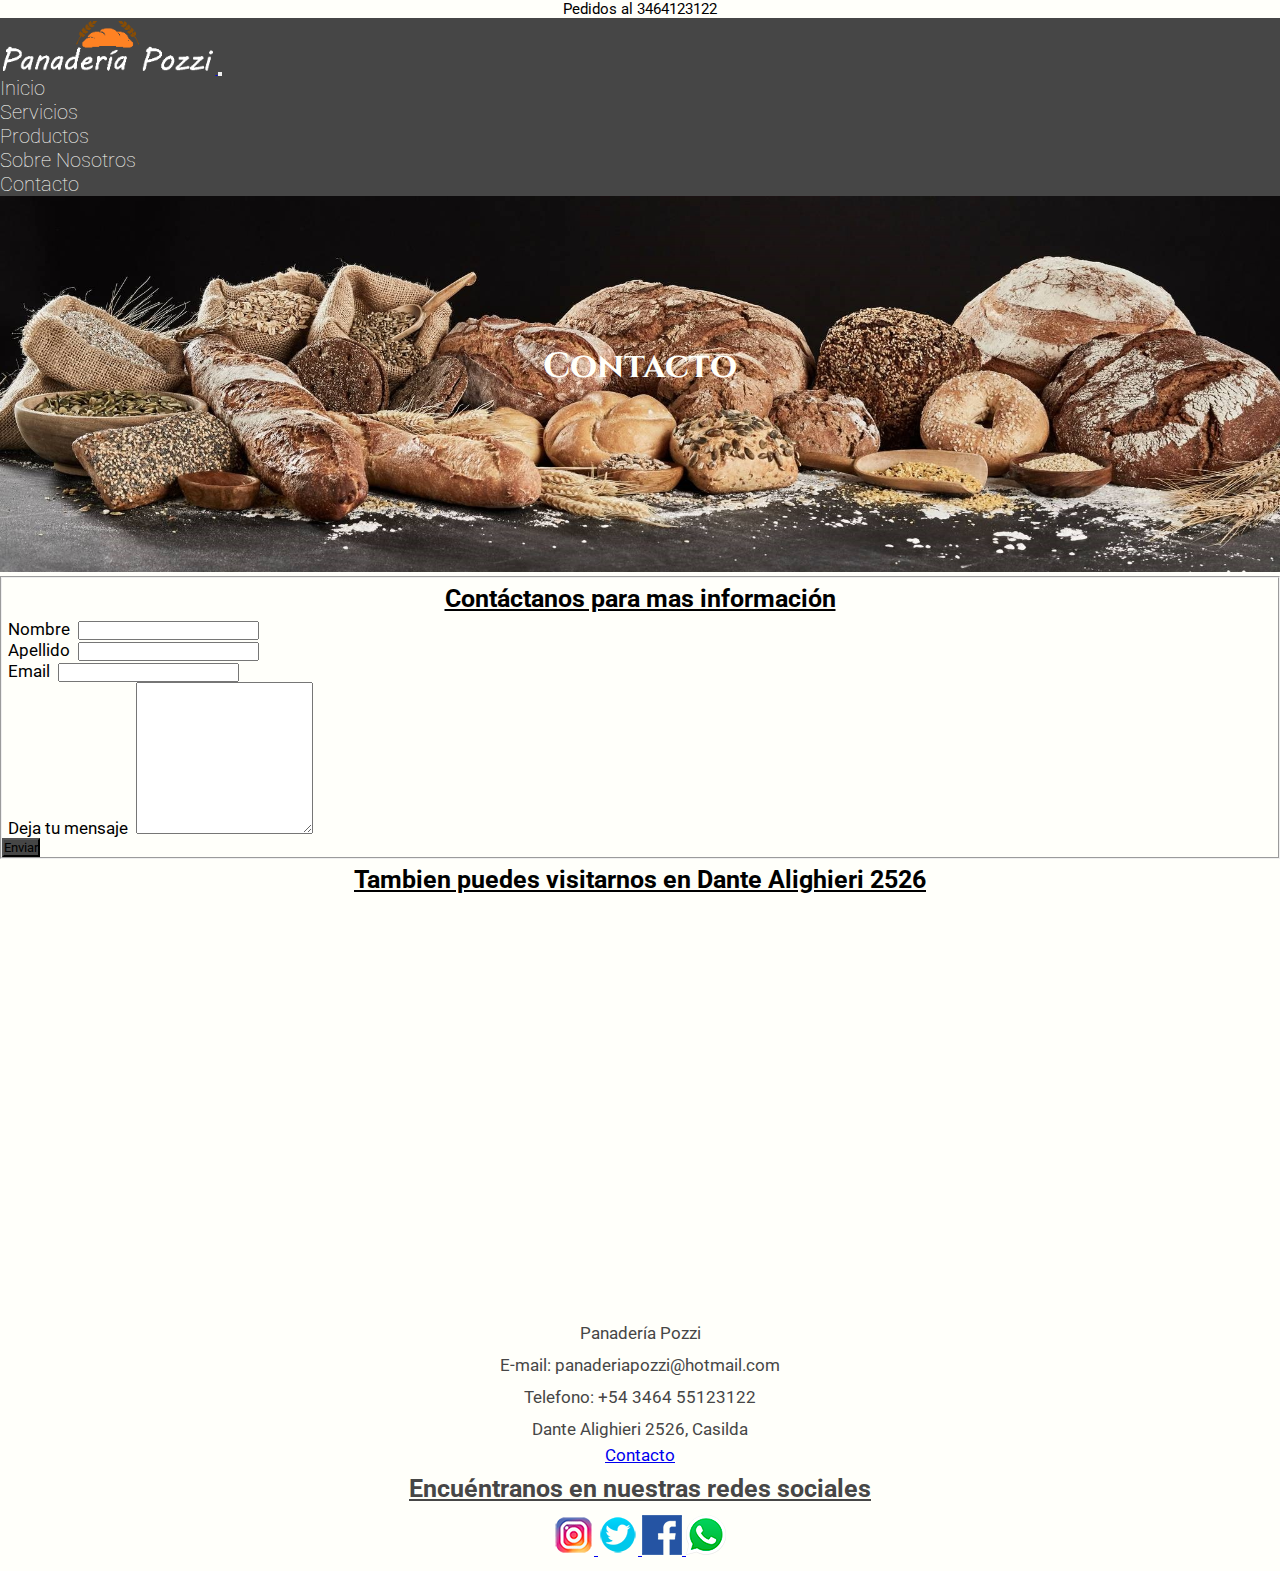
==== commit d17fe2d0: "subida formulario bootstrap / ajustes de identacion y de clases" ====
--- a/pages/contacto.html
+++ b/pages/contacto.html
@@ -16,119 +16,122 @@
 
 <body>
     
-    <div class="headerPedidos">
+    <div class="header-pedidos">
         <p class="my-0">Pedidos al 3464123122</p>
     </div>
-    
-    <!--INICIA CONTENEDOR GENERAL-->
-    <div class="contenedorGeneral">
         
-        <!--INICIA NAV-->
-        <div id="nav" class="sticky-top">
-            <nav class="navbar navbar-expand-md navbar-light bg-grey">
-                <div class="container-fluid">
-                    <a class="navbar-brand" href="../index.html">
-                        <img src="../images/logo-favicon/logopanaderia.png" alt="logo de Panadería Pozzi" class="logoPanaderia">
-                    </a>
-                    <button class="navbar-toggler" type="button" data-bs-toggle="collapse" data-bs-target="#navbarSupportedContent" aria-controls="navbarSupportedContent" aria-expanded="false" aria-label="Toggle navigation">
-                    <span class="navbar-toggler-icon"></span>
-                    </button>
-                    <div class="collapse navbar-collapse" id="navbarSupportedContent">
-                        <ul class="navbar-nav ms-auto mb-0 mb-lg-0">
-                            <li class="nav-item px-2 py-2">
-                                <a class="links-lista" aria-current="page" href="../index.html">Inicio</a>
-                            </li>
-                            <li class="nav-item px-2 py-2">
-                                <a class="links-lista" href="servicios.html">Servicios</a>
-                            </li>
-                            <li class="nav-item px-2 py-2">
-                                <a class="links-lista" href="productos.html">Productos</a>
-                            </li>
-                            <li class="nav-item px-2 py-2">
-                                <a class="links-lista" href="sobrenosotros.html">Sobre Nosotros</a>
-                            </li>
-                            <li class="nav-item px-2 py-2">
-                                <a class="links-lista" href="contacto.html">Contacto</a>
-                            </li>
-                        </ul>
+    <!--INICIA NAV-->
+    <div id="nav" class="sticky-top">
+        <nav class="navbar navbar-expand-md navbar-light bg-grey">
+            <div class="container-fluid">
+                <a class="navbar-brand" href="../index.html">
+                    <img src="../images/logo-favicon/logopanaderia.png" alt="logo de Panadería Pozzi" class="logo-panaderia">
+                </a>
+                <button class="navbar-toggler" type="button" data-bs-toggle="collapse" data-bs-target="#navbarSupportedContent" aria-controls="navbarSupportedContent" aria-expanded="false" aria-label="Toggle navigation">
+                <span class="navbar-toggler-icon"></span>
+                </button>
+                <div class="collapse navbar-collapse" id="navbarSupportedContent">
+                    <ul class="navbar-nav ms-auto mb-0 mb-lg-0">
+                        <li class="nav-item px-2 py-2">
+                            <a class="links-lista" aria-current="page" href="../index.html">Inicio</a>
+                        </li>
+                        <li class="nav-item px-2 py-2">
+                            <a class="links-lista" href="servicios.html">Servicios</a>
+                        </li>
+                        <li class="nav-item px-2 py-2">
+                            <a class="links-lista" href="productos.html">Productos</a>
+                        </li>
+                        <li class="nav-item px-2 py-2">
+                            <a class="links-lista" href="sobrenosotros.html">Sobre Nosotros</a>
+                        </li>
+                        <li class="nav-item px-2 py-2">
+                            <a class="links-lista" href="contacto.html">Contacto</a>
+                        </li>
+                    </ul>
+                </div>
+            </div>
+        </nav>
+    </div>
+    <!--TERMINA NAV-->
+        
+    <!--INICIA HEADER-->
+    <header class="header">
+        <h1 class="h1-header">Contacto</h1>
+        <img src="../images/imagenes-principales/panaderia2.jpg" alt="imagen principal" class="imagen-header">
+    </header>
+    <!--TERMINA HEADER-->
+        
+    <!--EMPIEZA MAIN-->
+    <main>
+
+        <!--INICIA SECCION FORMULARIO DE CONTACTO-->
+        <section class="contenedorFormulario">
+            <form action="#">
+                <fieldset class="mx-5 my-5">
+                    <div class="py-3 px-3">
+                        <h3 class="h3-titulo">Contáctanos para mas información</h3>
                     </div>
+                    <div class="py-3 px-3">
+                        <label for="nombre" class="form-label texto">Nombre</label>
+                        <input type="nombre" class="form-control" id="nombre">
+                    </div>
+                    <div class="py-3 px-3">
+                        <label for="apellido" class="form-label texto">Apellido</label>
+                        <input type="apellido" class="form-control" id="apellido">
+                    </div>
+                    <div class="py-3 px-3">
+                        <label for="email" class="form-label texto">Email</label>
+                        <input type="email" class="form-control" id="email">
+                    </div>
+                    <div class="py-3 px-3">
+                        <label for="mensaje" class="form-label texto">Deja tu mensaje</label>
+                        <textarea class="form-control" id="mensaje" rows="10"></textarea>
+                    </div>
+                    <div class="py-3 px-3">
+                        <button type="submit" class="btn btn-primary btn-lg bg-grey button">Enviar</button>
+                    </div>
+                </fieldset>
+                <div class="py-3 px-3">
+                    <h3 class="h3-titulo">Tambien puedes visitarnos en Dante Alighieri 2526</h3>
                 </div>
-            </nav>
-        </div>
-        <!--TERMINA NAV-->
-        
-        <!--INICIA HEADER-->
-        <header class="header" id="header">
-            <h1 class="h1Header">Contacto</h1>
-            <img src="../images/imagenes-principales/panaderia2.jpg" alt="imagen principal" class="imagenHeader">
-        </header>
-        <!--TERMINA HEADER-->
-        
-        <!--EMPIEZA MAIN-->
-        <main>
-            
-            <!--INICIA SECCION FORMULARIO DE CONTACTO-->
-            <section class="contenedorFormulario">
-                <div class="h2Titulo">
-                    <h2>Contáctanos para mas información</h2>
-                </div>
-                <div class="py-3">
-                    <label for="exampleFormControlInput1" class="form-label texto">Nombre</label>
-                    <input type="email" class="form-control" id="exampleFormControlInput1">
-                </div>
-                <div class="py-3">
-                    <label for="exampleFormControlInput1" class="form-label texto">Apellido</label>
-                    <input type="email" class="form-control" id="exampleFormControlInput1">
-                </div>
-                <div class="py-3">
-                    <label for="exampleFormControlInput1" class="form-label texto">Email address</label>
-                    <input type="email" class="form-control" id="exampleFormControlInput1">
-                </div>
-                <div class="py-3">
-                    <label for="exampleFormControlTextarea1" class="form-label texto">Deja tu mensaje</label>
-                    <textarea class="form-control" id="exampleFormControlTextarea1" rows="3"></textarea>
-                </div>
-                <button type="button" class="btn btn-primary btn-lg">Enviar</button>
-                <div class="py-3">
+                <div class="py-3 px-3 my-5 mx-5">
                     <iframe class="mapa" src="https://www.google.com/maps/embed?pb=!1m18!1m12!1m3!1d836.0761912946494!2d-61.169208714209994!3d-33.04844239927085!2m3!1f0!2f0!3f0!3m2!1i1024!2i768!4f13.1!3m3!1m2!1s0x95b62d3735c07859%3A0x8894fac46215d79d!2sDante%20Alighieri%202526%2C%20Casilda%2C%20Santa%20Fe!5e0!3m2!1ses-419!2sar!4v1653486274850!5m2!1ses-419!2sar" width="100%" height="100%" style="border:0;" allowfullscreen="" loading="lazy" referrerpolicy="no-referrer-when-downgrade"></iframe>
                 </div>
-            </section>
-            <!--TERMINA SECCION FORMULARIO DE CONTACTO-->
-        
-        </main>
-        <!--TERMINA MAIN-->
-        
-        <!--EMPIEZA FOOTER-->
-        <footer class="contenedorFooter" id="footer">
-            <div class="informacionContacto">
-                <p class="texto">Panadería Pozzi</p>
-                <p class="texto">E-mail: panaderiapozzi@hotmail.com</p>
-                <p class="texto">Telefono: +54 3464 55123122</p>
-                <p class="texto">Dante Alighieri 2526, Casilda</p>
-                <a href="contacto.html" class="texto">Contacto</a>
-            </div>    
-            <div class="redesSociales">    
-                <h3 class="h3Subtitulo">Encuéntranos en nuestras redes sociales</h3>
-            </div>
-            <div class="logosRedes">    
-                <a href="https://www.instagram.com" target="_blank">
-                    <img src="../images/logo-redes/logoinstagram.png" alt="logo de instagram">
-                </a>
-                <a href="https://www.twitter.com" target="_blank">
-                    <img src="../images/logo-redes/logotwitter.png" alt="logo de twitter">
-                </a>
-                <a href="https://www.facebook.com" target="_blank">
-                    <img src="../images/logo-redes/logofacebook.png" alt="logo de facebook">
-                </a>
-                <a href="https://www.whatsapp.com" target="_blank">
-                    <img src="../images/logo-redes/logowhatsapp.png" alt="logo de whatsapp">
-                </a>
-            </div>
-        </footer>
-        <!--TERMINA FOOTER-->
-    
-    </div>
-    <!--TERMINA CONTENEDOR GENERAL-->
+            </form>
+        </section>
+        <!--TERMINA SECCION FORMULARIO DE CONTACTO-->
+
+    </main>
+    <!--TERMINA MAIN-->
+
+    <!--EMPIEZA FOOTER-->
+    <footer class="contenedor-footer">
+        <div class="informacion-contacto">
+            <p class="texto">Panadería Pozzi</p>
+            <p class="texto">E-mail: panaderiapozzi@hotmail.com</p>
+            <p class="texto">Telefono: +54 3464 55123122</p>
+            <p class="texto">Dante Alighieri 2526, Casilda</p>
+            <a href="contacto.html" class="texto">Contacto</a>
+        </div>    
+        <div class="redes-sociales">    
+            <h3 class="h3-titulo">Encuéntranos en nuestras redes sociales</h3>
+        </div>
+        <div class="logos-redes">    
+            <a href="https://www.instagram.com" target="_blank">
+                <img src="../images/logo-redes/logoinstagram.png" alt="logo de instagram">
+            </a>
+            <a href="https://www.twitter.com" target="_blank">
+                <img src="../images/logo-redes/logotwitter.png" alt="logo de twitter">
+            </a>
+            <a href="https://www.facebook.com" target="_blank">
+                <img src="../images/logo-redes/logofacebook.png" alt="logo de facebook">
+            </a>
+            <a href="https://www.whatsapp.com" target="_blank">
+                <img src="../images/logo-redes/logowhatsapp.png" alt="logo de whatsapp">
+            </a>
+        </div>
+    </footer>
+    <!--TERMINA FOOTER-->
 
     <!-- Option 1: Bootstrap Bundle with Popper -->
     <script src="https://cdn.jsdelivr.net/npm/bootstrap@5.0.2/dist/js/bootstrap.bundle.min.js" integrity="sha384-MrcW6ZMFYlzcLA8Nl+NtUVF0sA7MsXsP1UyJoMp4YLEuNSfAP+JcXn/tWtIaxVXM" crossorigin="anonymous"></script>
--- a/css/style.css
+++ b/css/style.css
@@ -15,7 +15,7 @@
     background-color: #FFFFFA;
 }
 
-.headerPedidos {
+.header-pedidos {
     background-color: #FFFFFA;
     text-align: center;
     font-size: 1.5rem;
@@ -28,7 +28,7 @@
 }
 
 /*LOGO DE LA NAV*/
-.logoPanaderia {
+.logo-panaderia {
     max-height: 50px;
     margin: 3px;
 }
@@ -62,7 +62,7 @@
     overflow: hidden;
 }
     
-    .h1Header {
+    .h1-header {
         color: #FFFFFA;
         position: absolute;
         top: 45%;
@@ -74,7 +74,7 @@
         transition: 0.5s;
     }
     
-    .imagenHeader {
+    .imagen-header {
         width: 100%;
         }
 
@@ -82,7 +82,7 @@
 
 /*------------------INICIA TITULOS SECUNDARIOS------------------*/
 
-    .h2Titulo {
+    .h2-titulo {
     color: #464646;
     font-size: 1.5rem;
     text-align: center;
@@ -90,8 +90,8 @@
     transition: 0.5s;
 }
 
-    .h3Subtitulo {
-        font-size: 1.7rem;
+    .h3-titulo {
+        font-size: 2rem;
         text-decoration: underline;
         padding: 6px;
         text-align: center;
@@ -112,7 +112,7 @@
         width: 100%;
     }
 
-        .imagenServiciosNosotros {
+        .imagen-servicios-nosotros {
             text-align: center;
         }
 
@@ -128,6 +128,15 @@
 
 /*------------------INICIA FORMULARIO------------------*/
 
+.mapa {
+    height: 400px;
+}
+
+.button:hover {
+    background-color: #FF6600;
+    transition: 0.5s;
+}
+
 /*------------------TERMINA FORMULARIO------------------*/
 
 /*------------------INICIA PRODUCTOS------------------*/
@@ -144,7 +153,7 @@
 /*------------------INICIA PRODUCTOS------------------*/
 
 /*------------------EMPIEZA FOOTER------------------*/
-.contenedorFooter{
+.contenedor-footer{
     font-size: 1.5rem;
     color: #464646;
     display: flex;
@@ -152,16 +161,16 @@
     margin: 12px;
 }
 
-    .informacionContacto{
+    .informacion-contacto{
         text-align: center;
         padding: 3px;
     }
 
-    .redesSociales{
+    .redes-sociales{
         text-align: center;
         }
     
-    .logosRedes{
+    .logos-redes{
         text-align: center;
         padding-top: 6px;
     }
@@ -175,7 +184,7 @@
 
 @media (min-width: 768px) {
 
-        .h1Header {
+        .h1-header {
         font-size: 3.5rem;
     }
 
@@ -183,11 +192,11 @@
 
 /*------------------INICIA TITULOS SECUNDARIOS------------------*/
 
-.h2Titulo {
+.h2-titulo {
     font-size: 2rem;
 }
 
-.h3Subtitulo {
+.h3-titulo {
     font-size: 2.5rem;
 }
 
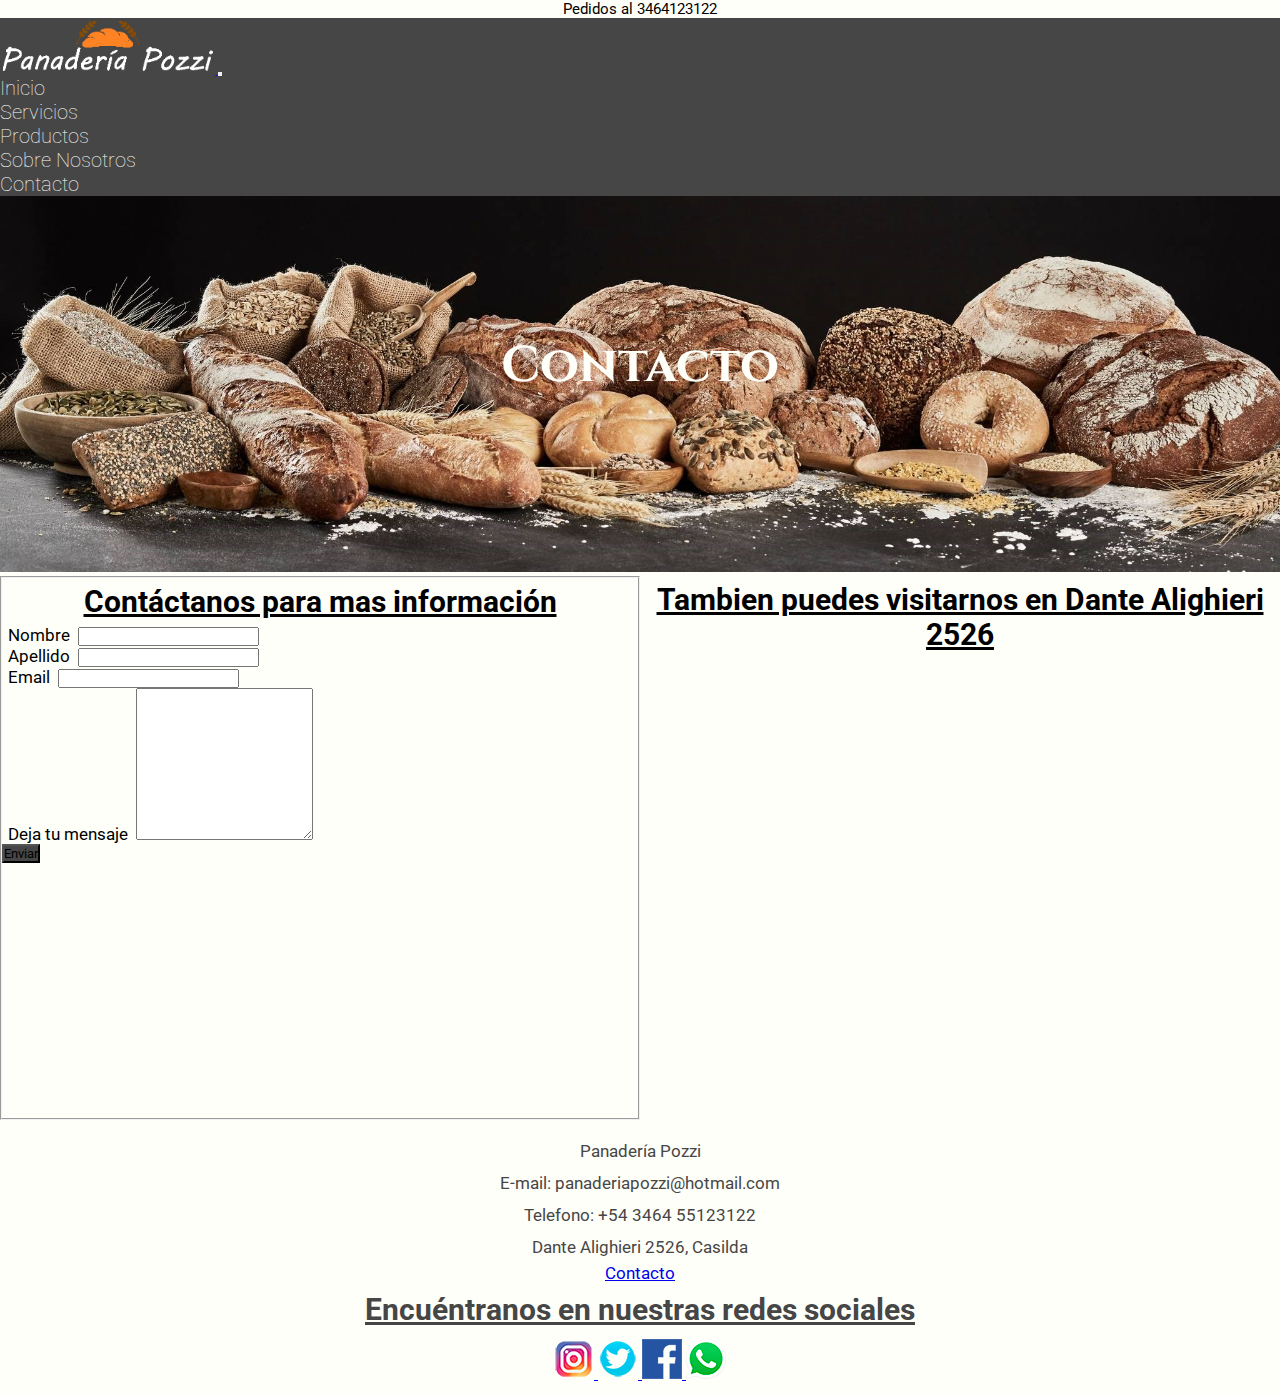
==== commit a4d240f9: "ajustes responsive / ajustes de identacion y de clases" ====
--- a/pages/contacto.html
+++ b/pages/contacto.html
@@ -65,9 +65,9 @@
     <main>
 
         <!--INICIA SECCION FORMULARIO DE CONTACTO-->
-        <section class="contenedorFormulario">
-            <form action="#">
-                <fieldset class="mx-5 my-5">
+        <section class="m-0 p-0">
+            <form action="#" class="contenedor-form m-5 img-thumbnail">
+                <fieldset class="mx-5 my-5 contenedor-casillas">
                     <div class="py-3 px-3">
                         <h3 class="h3-titulo">Contáctanos para mas información</h3>
                     </div>
@@ -91,11 +91,13 @@
                         <button type="submit" class="btn btn-primary btn-lg bg-grey button">Enviar</button>
                     </div>
                 </fieldset>
-                <div class="py-3 px-3">
-                    <h3 class="h3-titulo">Tambien puedes visitarnos en Dante Alighieri 2526</h3>
-                </div>
-                <div class="py-3 px-3 my-5 mx-5">
-                    <iframe class="mapa" src="https://www.google.com/maps/embed?pb=!1m18!1m12!1m3!1d836.0761912946494!2d-61.169208714209994!3d-33.04844239927085!2m3!1f0!2f0!3f0!3m2!1i1024!2i768!4f13.1!3m3!1m2!1s0x95b62d3735c07859%3A0x8894fac46215d79d!2sDante%20Alighieri%202526%2C%20Casilda%2C%20Santa%20Fe!5e0!3m2!1ses-419!2sar!4v1653486274850!5m2!1ses-419!2sar" width="100%" height="100%" style="border:0;" allowfullscreen="" loading="lazy" referrerpolicy="no-referrer-when-downgrade"></iframe>
+                <div class="mx-5 my-5 contenedor-mapa">
+                    <div class="py-3 px-3">
+                        <h3 class="h3-titulo">Tambien puedes visitarnos en Dante Alighieri 2526</h3>
+                    </div>
+                    <div class="py-3 px-3">
+                        <iframe class="mapa" src="https://www.google.com/maps/embed?pb=!1m18!1m12!1m3!1d836.0761912946494!2d-61.169208714209994!3d-33.04844239927085!2m3!1f0!2f0!3f0!3m2!1i1024!2i768!4f13.1!3m3!1m2!1s0x95b62d3735c07859%3A0x8894fac46215d79d!2sDante%20Alighieri%202526%2C%20Casilda%2C%20Santa%20Fe!5e0!3m2!1ses-419!2sar!4v1653486274850!5m2!1ses-419!2sar" width="100%" height="100%" style="border:0;" allowfullscreen="" loading="lazy" referrerpolicy="no-referrer-when-downgrade"></iframe>
+                    </div>
                 </div>
             </form>
         </section>
@@ -105,7 +107,7 @@
     <!--TERMINA MAIN-->
 
     <!--EMPIEZA FOOTER-->
-    <footer class="contenedor-footer">
+    <footer class="contenedor-footer my-3 mx-3">
         <div class="informacion-contacto">
             <p class="texto">Panadería Pozzi</p>
             <p class="texto">E-mail: panaderiapozzi@hotmail.com</p>
--- a/css/style.css
+++ b/css/style.css
@@ -21,7 +21,7 @@
     font-size: 1.5rem;
 } 
 
-/*------------------INCIA NAVBAR------------------*/
+/*INCIA NAVBAR*/
 
 .bg-grey {
     background-color: #464646;
@@ -50,9 +50,9 @@
         cursor: pointer;
     }
 
-/*------------------TERMINA NAVBAR------------------*/
-
-/*------------------INICIA IMAGEN PRINCIPAL Y TITULO PRINCIPAL------------------*/
+/*TERMINA NAVBAR*/
+
+/*INICIA IMAGEN PRINCIPAL Y TITULO PRINCIPAL*/
 
 .header {
     width: 100%;
@@ -71,23 +71,23 @@
         font-size: 2.7rem;
         transform: translate(-50%, -50%);
         width: 100%;
-        transition: 0.5s;
+        transition: 1s;
     }
     
     .imagen-header {
         width: 100%;
         }
 
-/*------------------TERMINA IMAGEN PRINCIPAL Y TITULO PRINCIPAL------------------*/
-
-/*------------------INICIA TITULOS SECUNDARIOS------------------*/
+/*TERMINA IMAGEN PRINCIPAL Y TITULO PRINCIPAL*/
+
+/*INICIA TITULOS SECUNDARIOS*/
 
     .h2-titulo {
     color: #464646;
     font-size: 1.5rem;
     text-align: center;
     padding: 6px;
-    transition: 0.5s;
+    transition: 1s;
 }
 
     .h3-titulo {
@@ -95,14 +95,14 @@
         text-decoration: underline;
         padding: 6px;
         text-align: center;
-        transition: 0.5s;
-    }
-
-/*------------------TERMINA TITULOS SECUNDARIOS------------------*/
-
-/*------------------INICIA SECCIONES------------------*/
-
-.container-section {
+        transition: 1s;
+    }
+
+/*TERMINA TITULOS SECUNDARIOS*/
+
+/*INICIA SECCIONES*/
+
+.contenedor-section {
     display: flex;
     flex-direction: column;
     justify-content: center;
@@ -124,9 +124,9 @@
             margin: auto;
         }
 
-/*------------------TERMINA SECCIONES------------------*/
-
-/*------------------INICIA FORMULARIO------------------*/
+/*TERMINA SECCIONES*/
+
+/*INICIA FORMULARIO*/
 
 .mapa {
     height: 400px;
@@ -137,9 +137,9 @@
     transition: 0.5s;
 }
 
-/*------------------TERMINA FORMULARIO------------------*/
-
-/*------------------INICIA PRODUCTOS------------------*/
+/*TERMINA FORMULARIO*/
+
+/*INICIA PRODUCTOS*/
 
 .imagen-producto {
     text-align: center;
@@ -150,9 +150,9 @@
     max-width: 400px;
 }
 
-/*------------------INICIA PRODUCTOS------------------*/
-
-/*------------------EMPIEZA FOOTER------------------*/
+/*TERMINA PRODUCTOS*/
+
+/*INICIA FOOTER*/
 .contenedor-footer{
     font-size: 1.5rem;
     color: #464646;
@@ -174,39 +174,47 @@
         text-align: center;
         padding-top: 6px;
     }
-/*------------------TERMINA FOOTER------------------*/
-
-/*-----------------------------------------------------------*/
-
-/*RESOLUCION 768*/
-
-/*------------------INICIA IMAGEN PRINCIPAL Y TITULO PRINCIPAL------------------*/
+
+/*TERMINA FOOTER*/
+
+
+
+
+/*------------------INICIA RESOLUCION 768px------------------*/
+
+
+
 
 @media (min-width: 768px) {
 
+/*INICIA IMAGEN PRINCIPAL Y TITULO PRINCIPAL*/
+
         .h1-header {
-        font-size: 3.5rem;
-    }
-
-/*------------------TERMINE IMAGEN PRINCIPAL Y TITULO PRINCIPAL------------------*/
-
-/*------------------INICIA TITULOS SECUNDARIOS------------------*/
+        font-size: 4rem;
+        transition: 1s;
+    }
+
+/*TERMINA IMAGEN PRINCIPAL Y TITULO PRINCIPAL*/
+
+/*INICIA TITULOS SECUNDARIOS*/
 
 .h2-titulo {
     font-size: 2rem;
+    transition: 1s;
 }
 
 .h3-titulo {
     font-size: 2.5rem;
-}
-
-/*------------------TERMINA TITULOS SECUNDARIOS------------------*/
-
-/*------------------INICIA SECCIONES------------------*/
-
-.container-section {
+    transition: 1s;
+}
+
+/*TERMINA TITULOS SECUNDARIOS*/
+
+/*INICIA SECCIONES*/
+
+.contenedor-section {
     flex-direction: row;
-    justify-content: space-between;
+    justify-content: space-evenly;
 }
 
     .articulo {
@@ -217,17 +225,80 @@
         font-size: 1.7rem;
     }
 
-/*------------------TERMINA SECCIONES------------------*/
-
-
-
-
-
-
-
-
-
-
-
-
-}+/*TERMINA SECCIONES*/
+
+/*INICIA PRODUCTOS*/
+
+    .producto {
+        width: 40%;
+    }
+
+/*TERMINA PRODUCTOS*/
+
+}
+
+/*------------------TERMINA RESOLUCION 768px------------------*/
+
+
+
+
+/*------------------INICIA RESOLUCION 1200px------------------*/
+
+
+
+
+@media (min-width: 1200px) {
+
+/*INICIA IMAGEN PRINCIPAL Y TITULO PRINCIPAL*/
+
+    .h1-header {
+        font-size: 5rem;
+    }
+
+/*TERMINA IMAGEN PRINCIPAL Y TITULO PRINCIPAL*/
+
+/*INICIA TITULOS SECUNDARIOS*/
+
+    .h2-titulo {
+        font-size: 2.5rem;
+        transition: 1s;
+    }
+
+    .h3-titulo {
+        font-size: 3rem;
+        transition: 1s;
+    }
+
+/*TERMINA TITULOS SECUNDARIOS*/
+
+/*INICIA PRODUCTOS*/
+
+    .producto {
+        width: 22%;
+    }
+
+/*TERMINA PRODUCTOS*/
+
+/*INICIA FORMULARIO*/
+
+.contenedor-form {
+    display: flex;
+    flex-direction: row;
+}
+    .contenedor-casillas {
+        width: 50%;
+    }
+
+    .contenedor-mapa {
+        width: 50%;
+    }
+    
+        .mapa {
+            height: 460px;
+        }
+
+/*TERMINA FORMULARIO*/
+
+}
+
+/*------------------TERMINA RESOLUCION 1200px------------------*/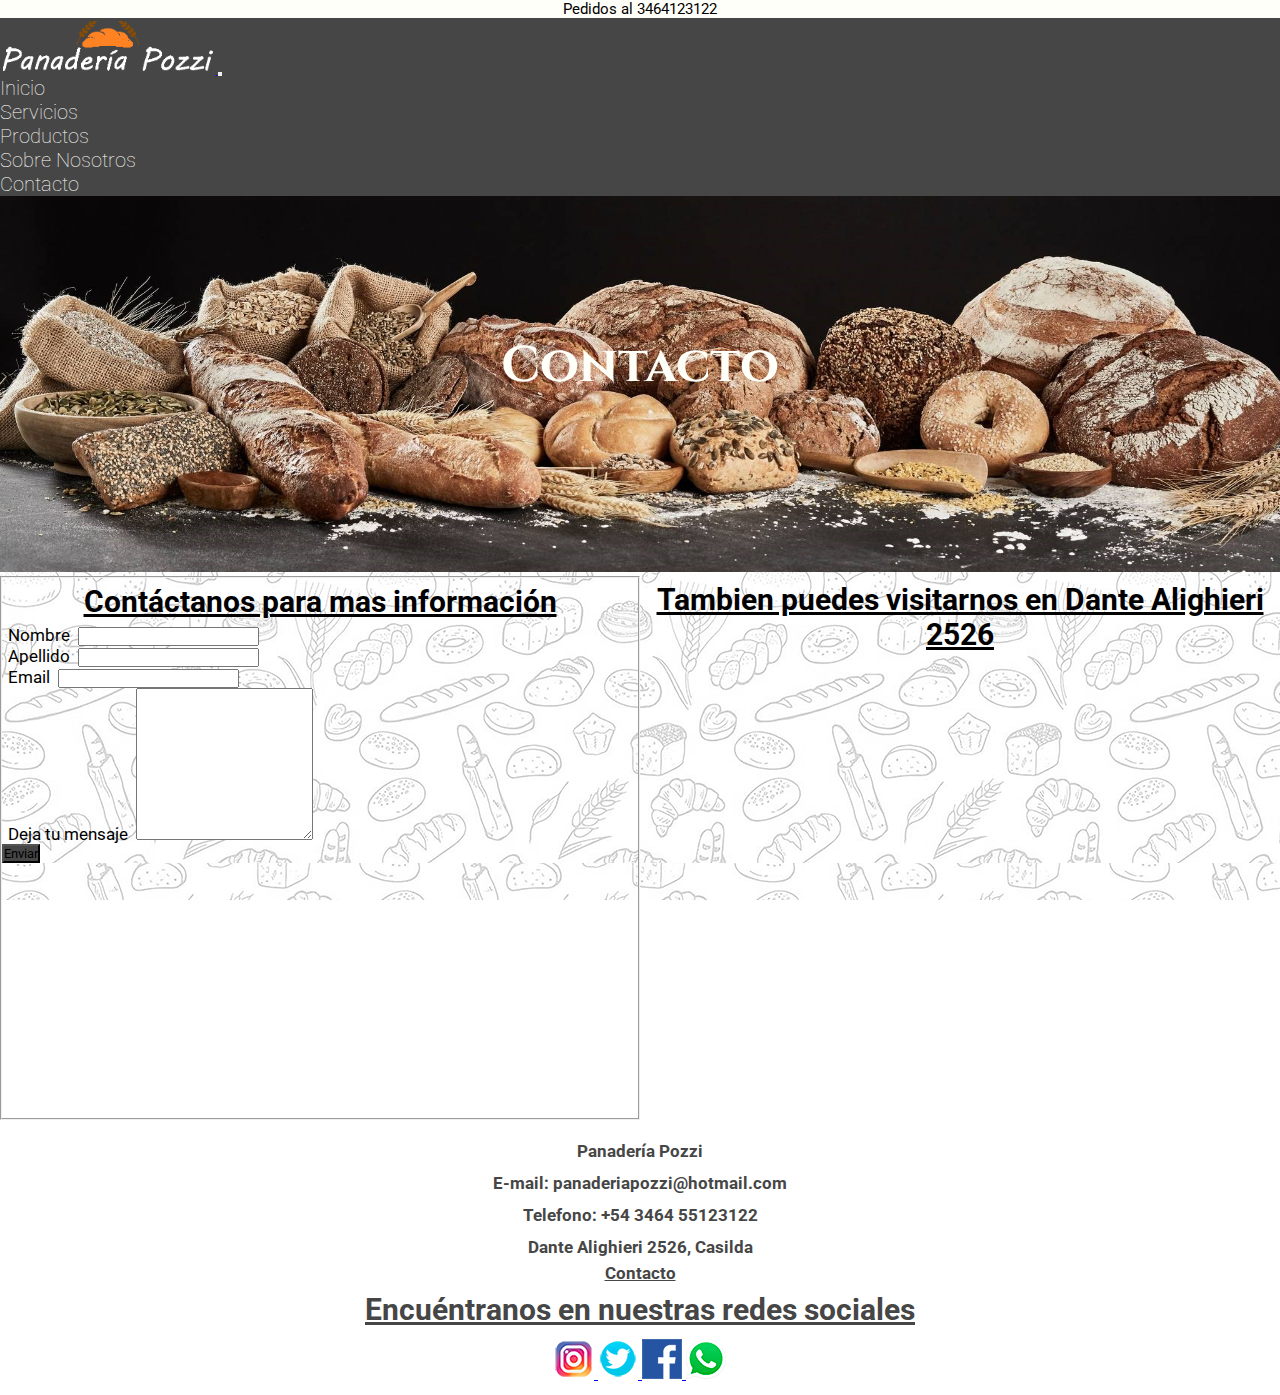
==== commit a9b63ea9: "ajustes footer / agregado bg-image / agregado img-thumbnail" ====
--- a/pages/contacto.html
+++ b/pages/contacto.html
@@ -109,14 +109,14 @@
     <!--EMPIEZA FOOTER-->
     <footer class="contenedor-footer my-3 mx-3">
         <div class="informacion-contacto">
-            <p class="texto">Panadería Pozzi</p>
-            <p class="texto">E-mail: panaderiapozzi@hotmail.com</p>
-            <p class="texto">Telefono: +54 3464 55123122</p>
-            <p class="texto">Dante Alighieri 2526, Casilda</p>
-            <a href="contacto.html" class="texto">Contacto</a>
+            <p class="texto text-bold">Panadería Pozzi</p>
+            <p class="texto text-bold">E-mail: panaderiapozzi@hotmail.com</p>
+            <p class="texto text-bold">Telefono: +54 3464 55123122</p>
+            <p class="texto text-bold">Dante Alighieri 2526, Casilda</p>
+            <a href="contacto.html" class="texto text-bold">Contacto</a>
         </div>    
         <div class="redes-sociales">    
-            <h3 class="h3-titulo">Encuéntranos en nuestras redes sociales</h3>
+            <h3 class="h3-titulo text-bold">Encuéntranos en nuestras redes sociales</h3>
         </div>
         <div class="logos-redes">    
             <a href="https://www.instagram.com" target="_blank">
--- a/css/style.css
+++ b/css/style.css
@@ -12,7 +12,9 @@
 }
 
 body {
-    background-color: #FFFFFA;
+    /*background-color: #FFFFFA;*/
+    background-image: url("../images/bg-image/bg-image.png");
+    background-attachment: fixed;
 }
 
 .header-pedidos {
@@ -129,7 +131,7 @@
 /*INICIA FORMULARIO*/
 
 .mapa {
-    height: 400px;
+    height: 300px;
 }
 
 .button:hover {
@@ -175,6 +177,11 @@
         padding-top: 6px;
     }
 
+    .text-bold {
+        font-weight: bold;
+        color: #464646;
+    }
+
 /*TERMINA FOOTER*/
 
 
@@ -212,6 +219,30 @@
 
 /*INICIA SECCIONES*/
 
+    .texto {
+        font-size: 1.7rem;
+    }
+
+/*TERMINA SECCIONES*/
+
+/*INICIA PRODUCTOS*/
+
+    .producto {
+        width: 40%;
+    }
+
+/*TERMINA PRODUCTOS*/
+
+}
+
+/*------------------TERMINA RESOLUCION 768px------------------*/
+
+/*------------------INICIA RESOLUCION 992px------------------*/
+
+@media (min-width: 992px) {
+
+/*INICIA SECCIONES*/
+
 .contenedor-section {
     flex-direction: row;
     justify-content: space-evenly;
@@ -227,19 +258,10 @@
 
 /*TERMINA SECCIONES*/
 
-/*INICIA PRODUCTOS*/
-
-    .producto {
-        width: 40%;
-    }
-
-/*TERMINA PRODUCTOS*/
-
-}
-
-/*------------------TERMINA RESOLUCION 768px------------------*/
-
-
+}
+
+
+/*------------------TERMINA RESOLUCION 992px------------------*/
 
 
 /*------------------INICIA RESOLUCION 1200px------------------*/
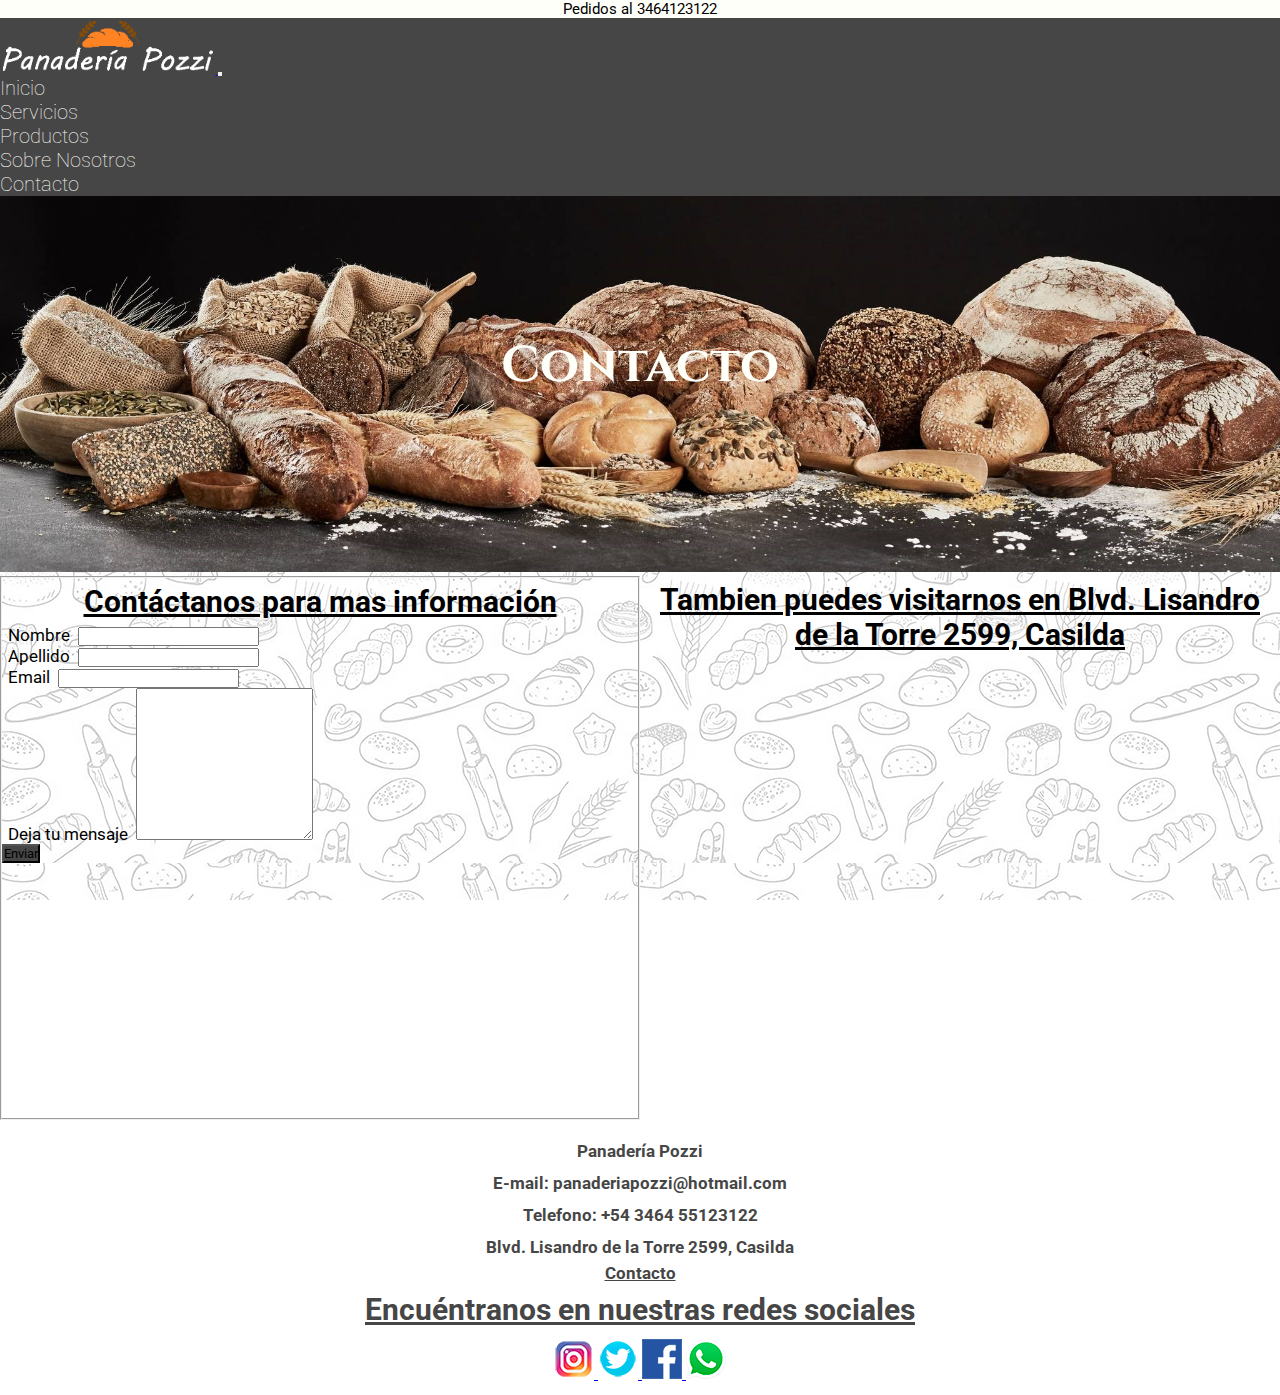
==== commit d9733069: "ajustes formulario de contacto" ====
--- a/pages/contacto.html
+++ b/pages/contacto.html
@@ -93,10 +93,10 @@
                 </fieldset>
                 <div class="mx-5 my-5 contenedor-mapa">
                     <div class="py-3 px-3">
-                        <h3 class="h3-titulo">Tambien puedes visitarnos en Dante Alighieri 2526</h3>
+                        <h3 class="h3-titulo">Tambien puedes visitarnos en Blvd. Lisandro de la Torre 2599, Casilda</h3>
                     </div>
                     <div class="py-3 px-3">
-                        <iframe class="mapa" src="https://www.google.com/maps/embed?pb=!1m18!1m12!1m3!1d836.0761912946494!2d-61.169208714209994!3d-33.04844239927085!2m3!1f0!2f0!3f0!3m2!1i1024!2i768!4f13.1!3m3!1m2!1s0x95b62d3735c07859%3A0x8894fac46215d79d!2sDante%20Alighieri%202526%2C%20Casilda%2C%20Santa%20Fe!5e0!3m2!1ses-419!2sar!4v1653486274850!5m2!1ses-419!2sar" width="100%" height="100%" style="border:0;" allowfullscreen="" loading="lazy" referrerpolicy="no-referrer-when-downgrade"></iframe>
+                        <iframe class="mapa" src="https://www.google.com/maps/embed?pb=!1m18!1m12!1m3!1d3344.3162489126444!2d-61.17239088255615!3d-33.04814!2m3!1f0!2f0!3f0!3m2!1i1024!2i768!4f13.1!3m3!1m2!1s0x95b62d30ba85204b%3A0xa43dd17c388b36cc!2sBlvd.%20Lisandro%20de%20la%20Torre%202599%2C%20S2170%20Casilda%2C%20Santa%20Fe!5e0!3m2!1ses-419!2sar!4v1656616810264!5m2!1ses-419!2sar" width="100%" height="100%" style="border:0;" allowfullscreen="" loading="lazy" referrerpolicy="no-referrer-when-downgrade"></iframe>
                     </div>
                 </div>
             </form>
@@ -112,7 +112,7 @@
             <p class="texto text-bold">Panadería Pozzi</p>
             <p class="texto text-bold">E-mail: panaderiapozzi@hotmail.com</p>
             <p class="texto text-bold">Telefono: +54 3464 55123122</p>
-            <p class="texto text-bold">Dante Alighieri 2526, Casilda</p>
+            <p class="texto text-bold">Blvd. Lisandro de la Torre 2599, Casilda</p>
             <a href="contacto.html" class="texto text-bold">Contacto</a>
         </div>    
         <div class="redes-sociales">    
